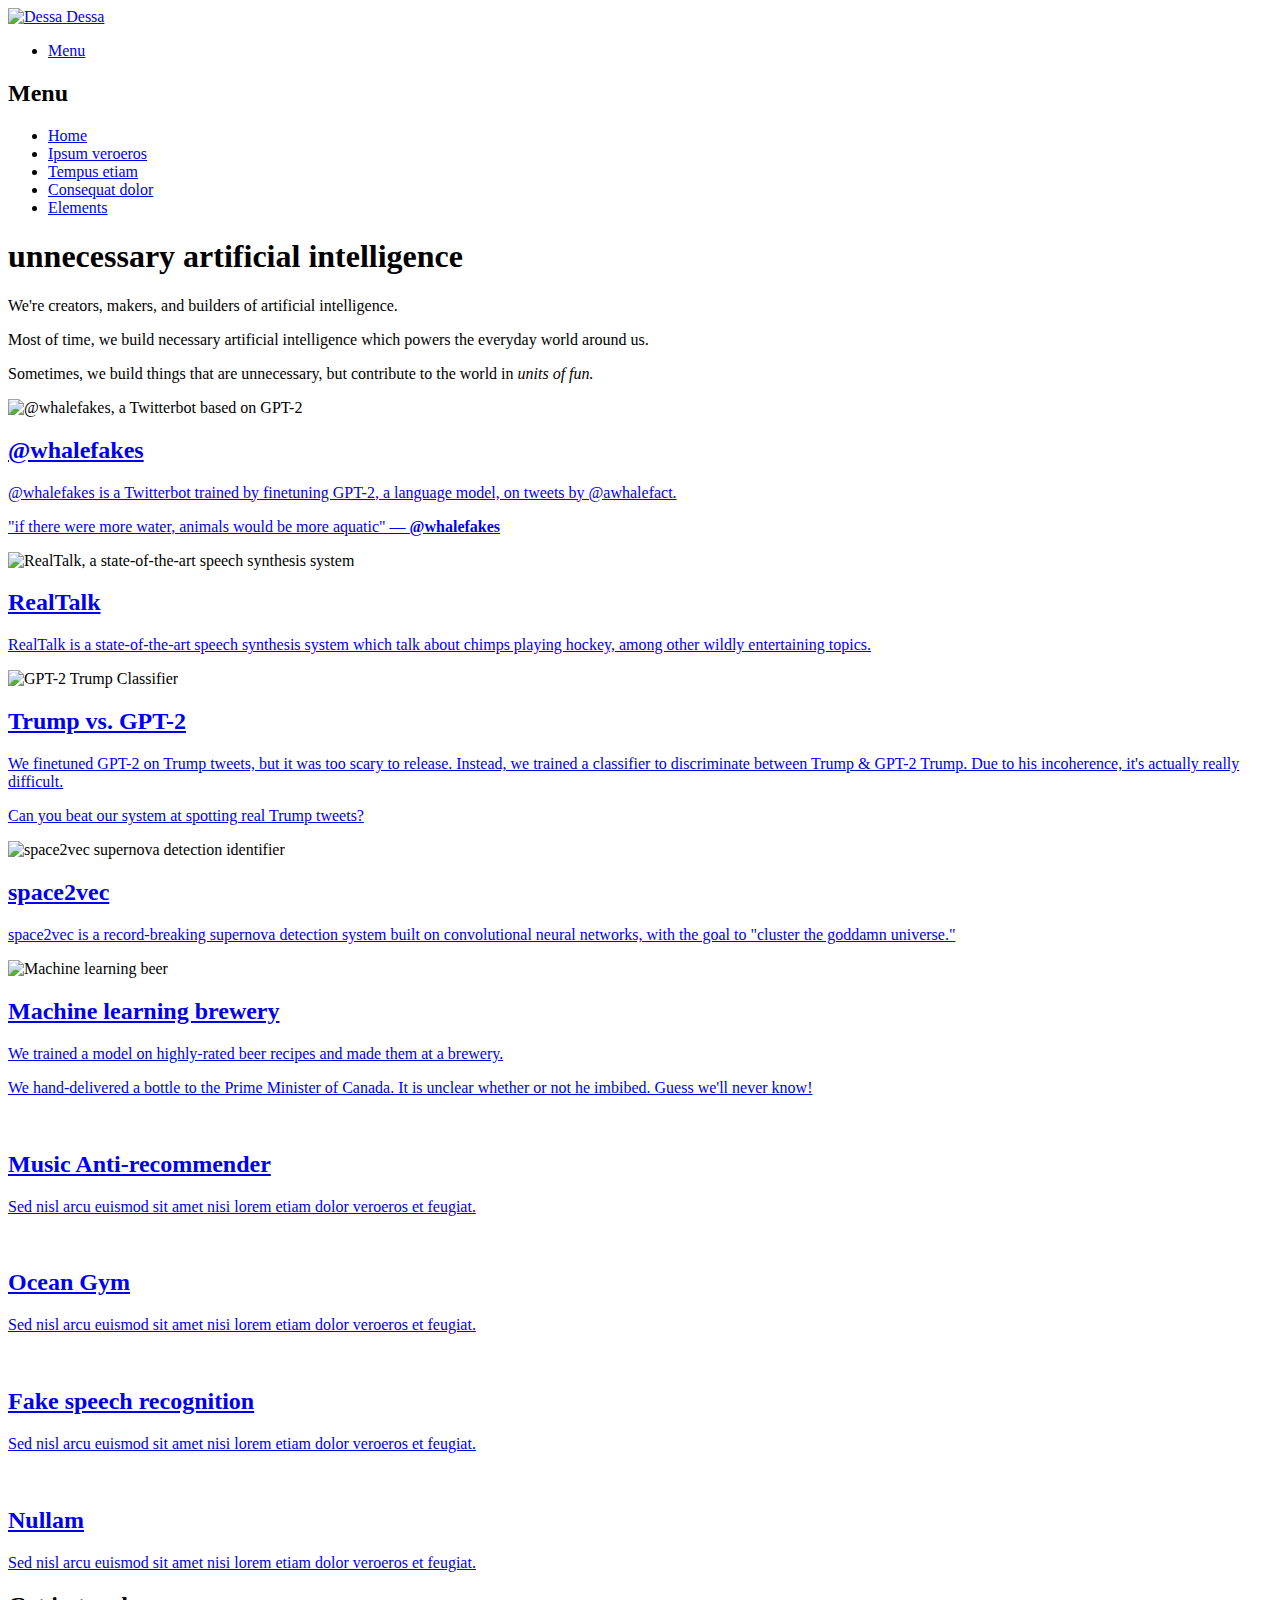
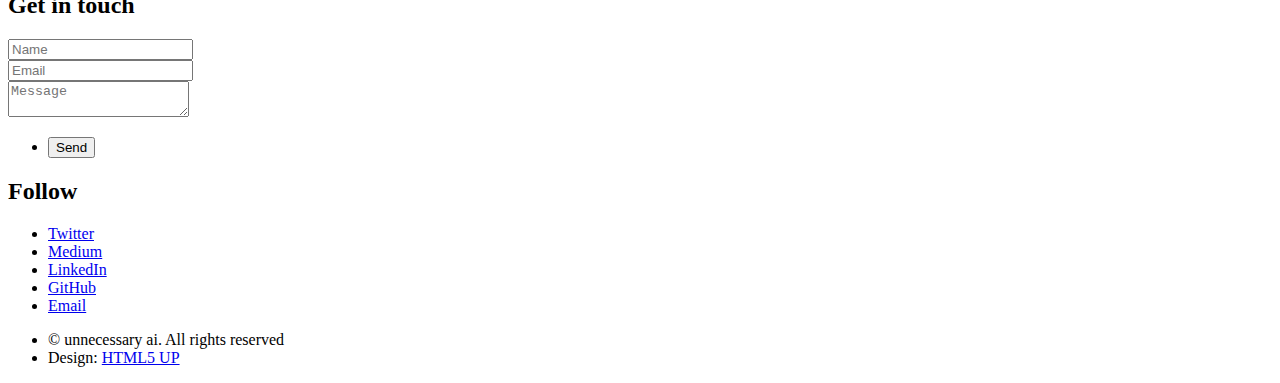
==== index.html @ 9bc1de0b "[HN] grid of 9" ====
<!DOCTYPE HTML>
<!--
	Phantom by HTML5 UP
	html5up.net | @ajlkn
	Free for personal and commercial use under the CCA 3.0 license (html5up.net/license)
-->
<html>
	<head>
		<title>unnecessary AI</title>
		<meta charset="utf-8" />
		<meta name="viewport" content="width=device-width, initial-scale=1, user-scalable=no" />
		<link rel="stylesheet" href="assets/css/main.css" />
		<noscript><link rel="stylesheet" href="assets/css/noscript.css" /></noscript>
	</head>
	<body class="is-preload">
		<!-- Wrapper -->
			<div id="wrapper">

				<!-- Header -->
					<header id="header">
						<div class="inner">

							<!-- Logo -->
								<a href="index.html" class="logo">
									<span class="symbol"><img src="images/dessa.logo.icon_screen.svg" alt="Dessa" />
									</span><span class="title">Dessa</span>
									<!--<span class="symbol"><img src="images/logo.svg" alt="Dessa" /></span><span class="title">Dessa</span>-->
								</a>

							<!-- Nav -->
								<nav>
									<ul>
										<li><a href="#menu">Menu</a></li>
									</ul>
								</nav>

						</div>
					</header>

				<!-- Menu -->
					<nav id="menu">
						<h2>Menu</h2>
						<ul>
							<li><a href="index.html">Home</a></li>
							<li><a href="generic.html">Ipsum veroeros</a></li>
							<li><a href="generic.html">Tempus etiam</a></li>
							<li><a href="generic.html">Consequat dolor</a></li>
							<li><a href="elements.html">Elements</a></li>
						</ul>
					</nav>

				<!-- Main -->
					<div id="main">
						<div class="inner">
							<header>
								<h1>unnecessary artificial intelligence</h1>
								<p>We're creators, makers, and builders of artificial intelligence. </p>
									<p>Most of time, we build necessary artificial intelligence which powers the everyday world around us. </p>
								<p>Sometimes, we build things that are unnecessary, but contribute to the world in <i>units of fun.</i>

								</p>
							</header>
							<section class="tiles">
								<article class="style1">
									<span class="image">
										<img src="images/01-whalefakes.jpeg" alt="@whalefakes, a Twitterbot based on GPT-2" />
									</span>
									<a href="https://twitter.com/whalefakes" target="_blank">
										<h2>@whalefakes</h2>
										<div class="content">
											<p>@whalefakes is a Twitterbot trained by finetuning GPT-2, a language model, on tweets by @awhalefact.
											<p>"if there were more water, animals would be more aquatic" — <b>@whalefakes</b></p>
											</p>
										</div>
									</a>
								</article>
								<article class="style2">
									<span class="image">
										<img src="images/02-realtalk.jpeg" alt="RealTalk, a state-of-the-art speech synthesis system" />
									</span>
									<a href="http://fakejoerogan.com/" target="_blank">
										<h2>RealTalk</h2>
										<div class="content">
											<p>RealTalk is a state-of-the-art speech synthesis system which talk about chimps playing hockey,
												among other wildly entertaining topics.</p>
										</div>
									</a>
								</article>
								<article class="style3">
									<span class="image">
										<img src="images/03-trump.jpeg" alt="GPT-2 Trump Classifier" />
									</span>
									<a href="generic.html" target="_blank">
										<h2>Trump vs. GPT-2</h2>
										<div class="content">
											<p>We finetuned GPT-2 on Trump tweets, but it was too scary to release.
												Instead, we trained a classifier to discriminate between Trump & GPT-2 Trump.
												Due to his incoherence, it's actually really difficult.</p>

											<p>	Can you beat our system at spotting real Trump tweets?</p>
										</div>
									</a>
								</article>
								<article class="style4">
									<span class="image">
										<img src="images/04-space2vec.png" alt="space2vec supernova detection identifier" />
									</span>
									<a href="https://medium.com/dessa-news/space-2-vec-fd900f5566" target="_blank">
										<h2>space2vec</h2>
										<div class="content">
											<p>space2vec is a record-breaking supernova detection system built on convolutional
												neural networks, with the goal to "cluster the goddamn universe."
												</p>
										</div>
									</a>
								</article>
								<article class="style5">
									<span class="image">
										<img src="images/05-mlbeer.jpg" alt="Machine learning beer" />
									</span>
									<a href="machine-learning-brewery.html" target="_blank">
										<h2>Machine learning brewery</h2>
										<div class="content">
											<p>We trained a model on highly-rated beer recipes and made them at a brewery.</p>

											<p>We hand-delivered a bottle to the Prime Minister of Canada. It is unclear whether or not he imbibed.
												Guess we'll never know!</p>
										</div>
									</a>
								</article>
								<article class="style6">
									<span class="image">
										<img src="images/pic06.jpg" alt="" />
									</span>
									<a href="generic.html" target="_blank">
										<h2>Music Anti-recommender</h2>
										<div class="content">
											<p>Sed nisl arcu euismod sit amet nisi lorem etiam dolor veroeros et feugiat.</p>
										</div>
									</a>
								</article>
								<article class="style2">
									<span class="image">
										<img src="images/pic07.jpg" alt="" />
									</span>
									<a href="generic.html" target="_blank">
										<h2>Ocean Gym</h2>
										<div class="content">
											<p>Sed nisl arcu euismod sit amet nisi lorem etiam dolor veroeros et feugiat.</p>
										</div>
									</a>
								</article>
								<article class="style3">
									<span class="image">
										<img src="images/pic08.jpg" alt="" />
									</span>
									<a href="generic.html" target="_blank">
										<h2>Fake speech recognition</h2>
										<div class="content">
											<p>Sed nisl arcu euismod sit amet nisi lorem etiam dolor veroeros et feugiat.</p>
										</div>
									</a>
								</article>
								<article class="style1">
									<span class="image">
										<img src="images/pic09.jpg" alt="" />
									</span>
									<a href="generic.html" target="_blank">
										<h2>Nullam</h2>
										<div class="content">
											<p>Sed nisl arcu euismod sit amet nisi lorem etiam dolor veroeros et feugiat.</p>
										</div>
									</a>
								</article>
								<!--
								<article class="style5">
									<span class="image">
										<img src="images/pic10.jpg" alt="" />
									</span>
									<a href="generic.html">
										<h2>Ultricies</h2>
										<div class="content">
											<p>Sed nisl arcu euismod sit amet nisi lorem etiam dolor veroeros et feugiat.</p>
										</div>
									</a>
								</article>
								<article class="style6">
									<span class="image">
										<img src="images/pic11.jpg" alt="" />
									</span>
									<a href="generic.html">
										<h2>Dictum</h2>
										<div class="content">
											<p>Sed nisl arcu euismod sit amet nisi lorem etiam dolor veroeros et feugiat.</p>
										</div>
									</a>
								</article>
								<article class="style4">
									<span class="image">
										<img src="images/pic12.jpg" alt="" />
									</span>
									<a href="generic.html">
										<h2>Pretium</h2>
										<div class="content">
											<p>Sed nisl arcu euismod sit amet nisi lorem etiam dolor veroeros et feugiat.</p>
										</div>
									</a>
								</article>
								!-->
							</section>
						</div>
					</div>

				<!-- Footer -->
					<footer id="footer">
						<div class="inner">
							<section>
								<h2>Get in touch</h2>
								<form method="post" action="#">
									<div class="fields">
										<div class="field half">
											<input type="text" name="name" id="name" placeholder="Name" />
										</div>
										<div class="field half">
											<input type="email" name="email" id="email" placeholder="Email" />
										</div>
										<div class="field">
											<textarea name="message" id="message" placeholder="Message"></textarea>
										</div>
									</div>
									<ul class="actions">
										<li><input type="submit" value="Send" class="primary" /></li>
									</ul>
								</form>
							</section>
							<section>
								<h2>Follow</h2>
								<ul class="icons">
									<li><a href="https://twitter.com/dessa" class="icon brands style2 fa-twitter"><span class="label">Twitter</span></a></li>
									<li><a href="https://medium.com/@dessa_" class="icon brands style2 fa-medium"><span class="label">Medium</span></a></li>
									<li><a href="https://www.linkedin.com/company/dessa1/" class="icon brands style2 fa-linkedin"><span class="label">LinkedIn</span></a></li>
									<!--<li><a href="#" class="icon brands style2 fa-facebook-f"><span class="label">Facebook</span></a></li>-->
									<!--<li><a href="#" class="icon brands style2 fa-instagram"><span class="label">Instagram</span></a></li>-->
									<!--<li><a href="#" class="icon brands style2 fa-dribbble"><span class="label">Dribbble</span></a></li>-->
									<li><a href="https://github.com/DeepLearnI" class="icon brands style2 fa-github"><span class="label">GitHub</span></a></li>
									<!--<li><a href="#" class="icon brands style2 fa-500px"><span class="label">500px</span></a></li>-->
									<!--<li><a href="#" class="icon solid style2 fa-phone"><span class="label">Phone</span></a></li>-->
									<li><a href="https://dessa.com/contact/" class="icon solid style2 fa-envelope"><span class="label">Email</span></a></li>
								</ul>
							</section>
							<ul class="copyright">
								<li>&copy; unnecessary ai. All rights reserved</li><li>Design: <a href="http://html5up.net">HTML5 UP</a></li>
							</ul>
						</div>
					</footer>

			</div>

		<!-- Scripts -->
			<script src="assets/js/jquery.min.js"></script>
			<script src="assets/js/browser.min.js"></script>
			<script src="assets/js/breakpoints.min.js"></script>
			<script src="assets/js/util.js"></script>
			<script src="assets/js/main.js"></script>

	</body>
</html>
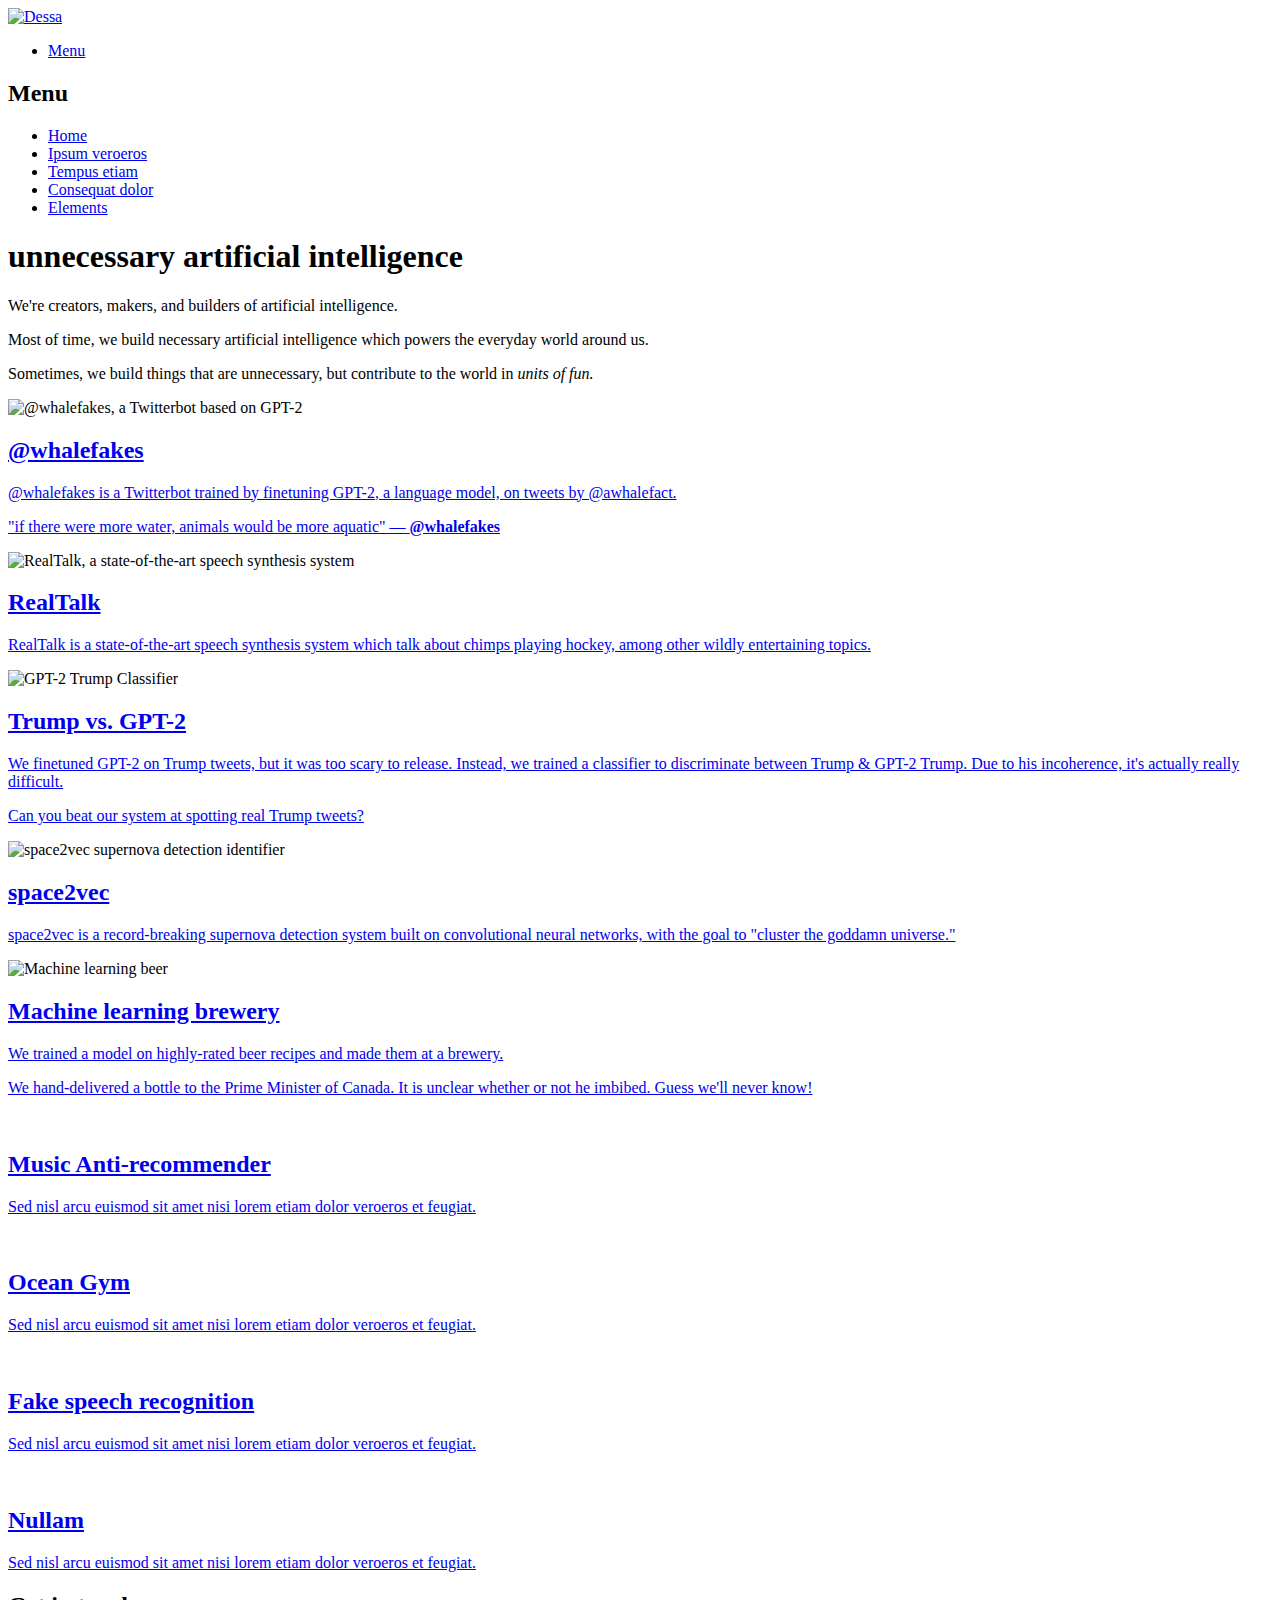
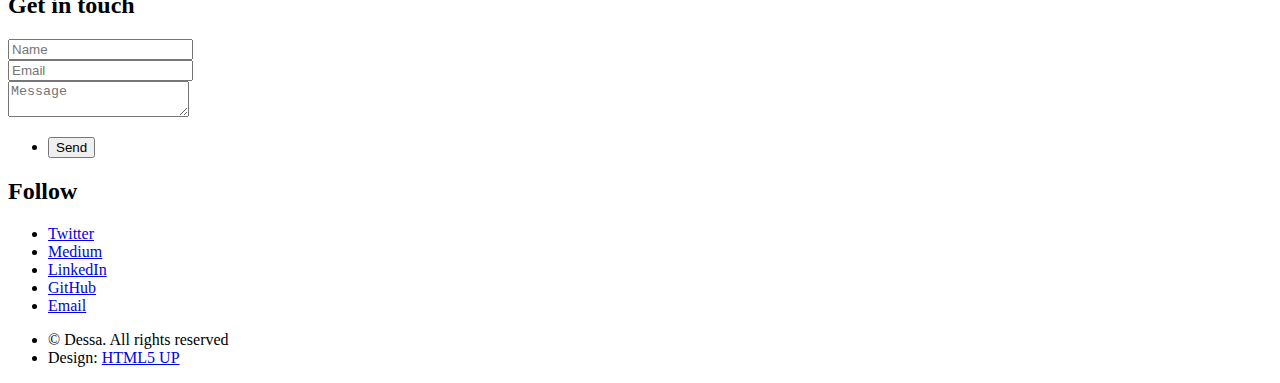
==== commit 8b86cc3f: "[HN] new window for links" ====
--- a/index.html
+++ b/index.html
@@ -21,9 +21,9 @@
 						<div class="inner">
 
 							<!-- Logo -->
-								<a href="index.html" class="logo">
+								<a href="https://dessa.com/" target="_blank" class="logo">
 									<span class="symbol"><img src="images/dessa.logo.icon_screen.svg" alt="Dessa" />
-									</span><span class="title">Dessa</span>
+									<!--</span><span class="title">Dessa</span>-->
 									<!--<span class="symbol"><img src="images/logo.svg" alt="Dessa" /></span><span class="title">Dessa</span>-->
 								</a>
 
@@ -216,7 +216,7 @@
 						<div class="inner">
 							<section>
 								<h2>Get in touch</h2>
-								<form method="post" action="#">
+								<form method="post" action="mailto:h.ngo@dessa.com">
 									<div class="fields">
 										<div class="field half">
 											<input type="text" name="name" id="name" placeholder="Name" />
@@ -236,20 +236,20 @@
 							<section>
 								<h2>Follow</h2>
 								<ul class="icons">
-									<li><a href="https://twitter.com/dessa" class="icon brands style2 fa-twitter"><span class="label">Twitter</span></a></li>
-									<li><a href="https://medium.com/@dessa_" class="icon brands style2 fa-medium"><span class="label">Medium</span></a></li>
-									<li><a href="https://www.linkedin.com/company/dessa1/" class="icon brands style2 fa-linkedin"><span class="label">LinkedIn</span></a></li>
+									<li><a href="https://twitter.com/dessa" target="_blank" class="icon brands style2 fa-twitter"><span class="label">Twitter</span></a></li>
+									<li><a href="https://medium.com/@dessa_" target="_blank" class="icon brands style2 fa-medium"><span class="label">Medium</span></a></li>
+									<li><a href="https://www.linkedin.com/company/dessa1/" target="_blank" class="icon brands style2 fa-linkedin"><span class="label">LinkedIn</span></a></li>
 									<!--<li><a href="#" class="icon brands style2 fa-facebook-f"><span class="label">Facebook</span></a></li>-->
 									<!--<li><a href="#" class="icon brands style2 fa-instagram"><span class="label">Instagram</span></a></li>-->
 									<!--<li><a href="#" class="icon brands style2 fa-dribbble"><span class="label">Dribbble</span></a></li>-->
-									<li><a href="https://github.com/DeepLearnI" class="icon brands style2 fa-github"><span class="label">GitHub</span></a></li>
+									<li><a href="https://github.com/DeepLearnI" target="_blank" class="icon brands style2 fa-github"><span class="label">GitHub</span></a></li>
 									<!--<li><a href="#" class="icon brands style2 fa-500px"><span class="label">500px</span></a></li>-->
 									<!--<li><a href="#" class="icon solid style2 fa-phone"><span class="label">Phone</span></a></li>-->
-									<li><a href="https://dessa.com/contact/" class="icon solid style2 fa-envelope"><span class="label">Email</span></a></li>
+									<li><a href="https://dessa.com/contact/" target="_blank" class="icon solid style2 fa-envelope"><span class="label">Email</span></a></li>
 								</ul>
 							</section>
 							<ul class="copyright">
-								<li>&copy; unnecessary ai. All rights reserved</li><li>Design: <a href="http://html5up.net">HTML5 UP</a></li>
+								<li>&copy; Dessa. All rights reserved</li><li>Design: <a href="http://html5up.net">HTML5 UP</a></li>
 							</ul>
 						</div>
 					</footer>
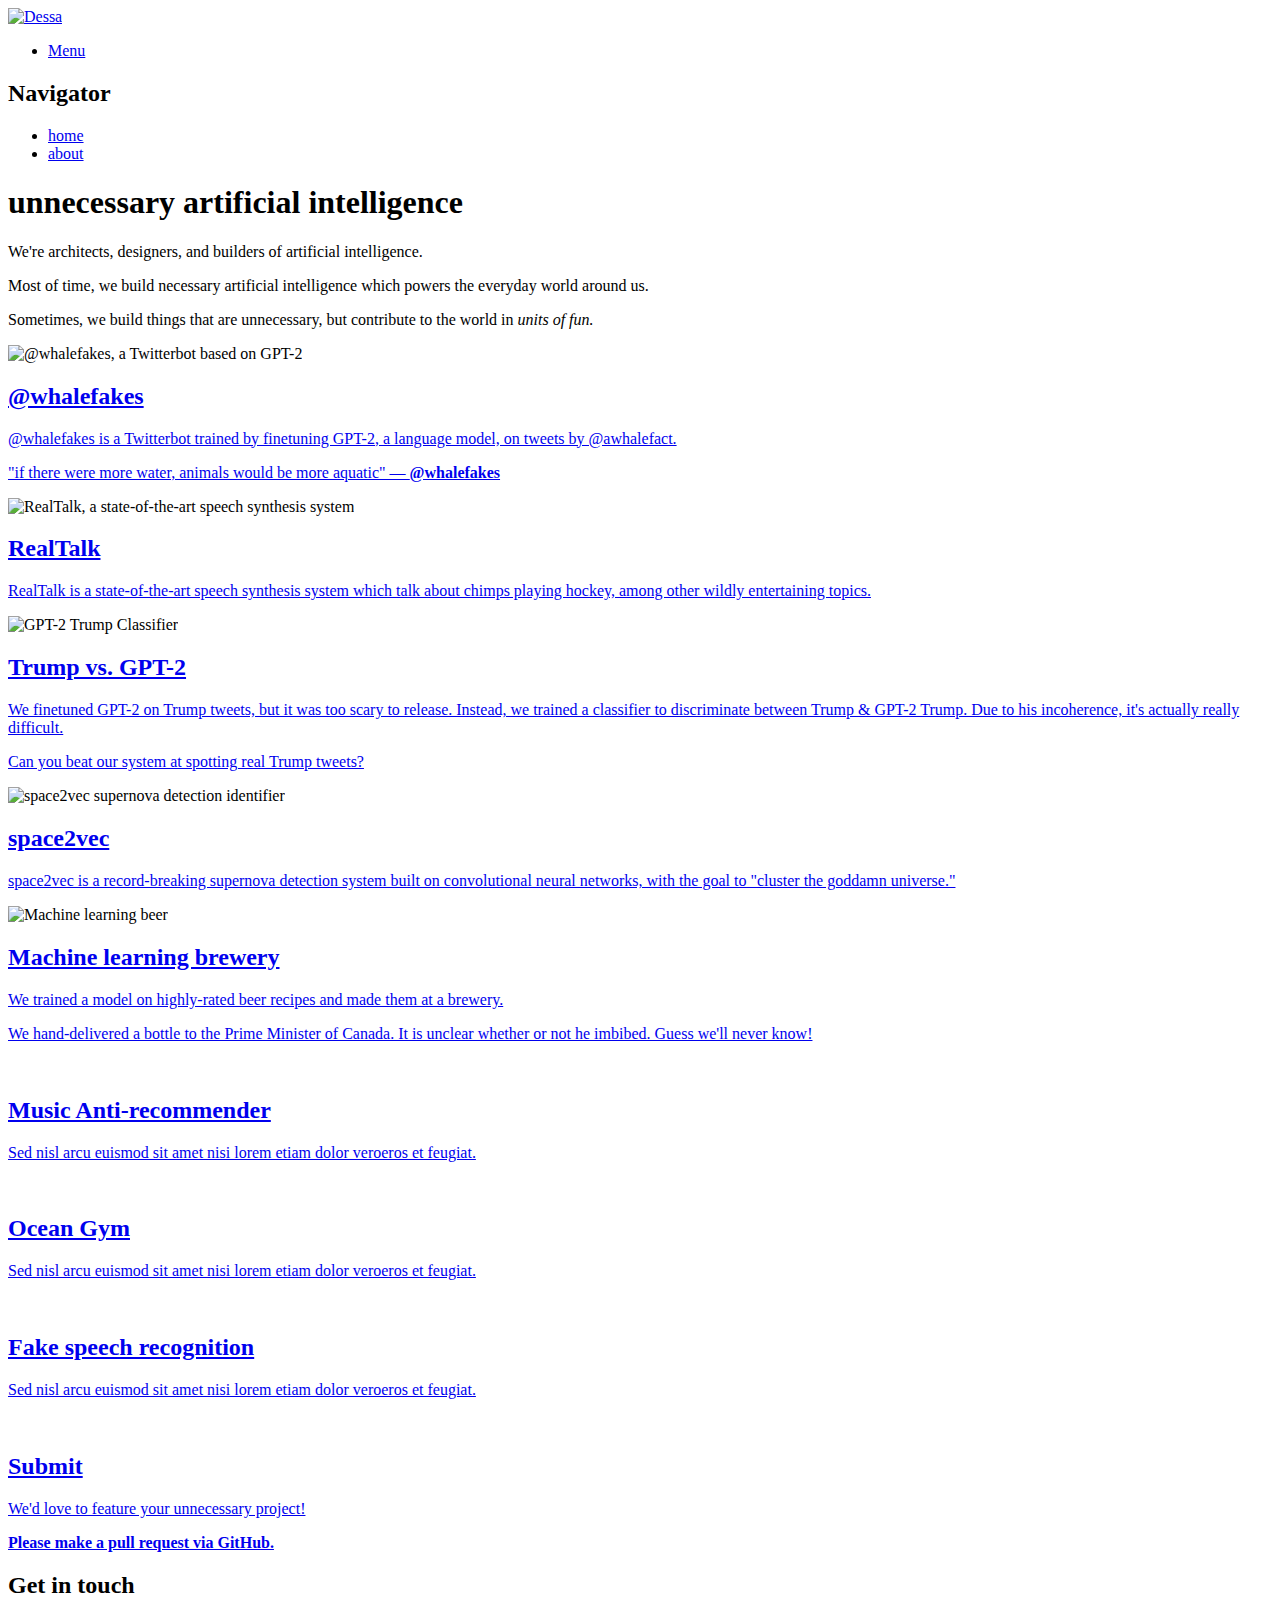
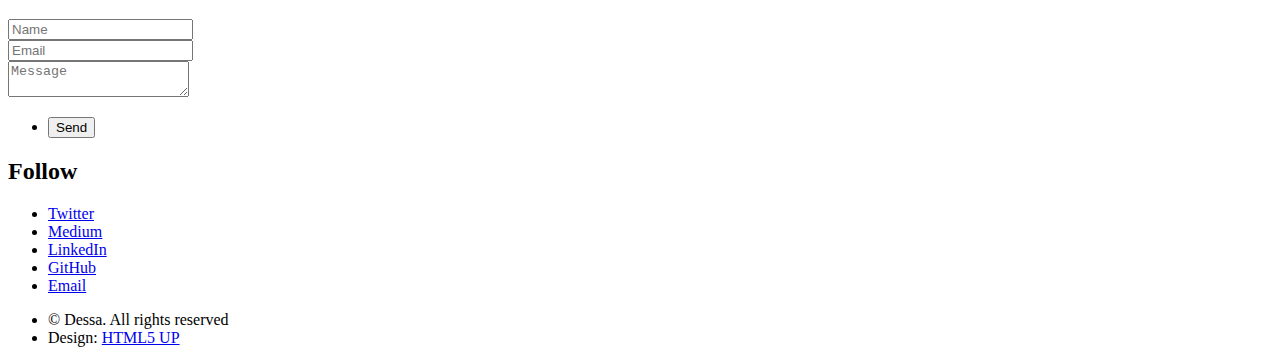
==== commit cfad877e: "[HN] email" ====
--- a/index.html
+++ b/index.html
@@ -6,11 +6,15 @@
 -->
 <html>
 	<head>
-		<title>unnecessary AI</title>
+		<title>unnecessary.ai</title>
 		<meta charset="utf-8" />
 		<meta name="viewport" content="width=device-width, initial-scale=1, user-scalable=no" />
 		<link rel="stylesheet" href="assets/css/main.css" />
 		<noscript><link rel="stylesheet" href="assets/css/noscript.css" /></noscript>
+
+		<!-- favicon !-->
+		<link rel="shortcut icon" type="image/x-icon" href="favicon/favicon.ico">
+
 	</head>
 	<body class="is-preload">
 		<!-- Wrapper -->
@@ -22,10 +26,11 @@
 
 							<!-- Logo -->
 								<a href="https://dessa.com/" target="_blank" class="logo">
-									<span class="symbol"><img src="images/dessa.logo.icon_screen.svg" alt="Dessa" />
+									<span class="symbol"><img src="images/dessa.logo.icon_screen.svg" alt="Dessa"/></span>
+								</a>
 									<!--</span><span class="title">Dessa</span>-->
 									<!--<span class="symbol"><img src="images/logo.svg" alt="Dessa" /></span><span class="title">Dessa</span>-->
-								</a>
+
 
 							<!-- Nav -->
 								<nav>
@@ -39,13 +44,10 @@
 
 				<!-- Menu -->
 					<nav id="menu">
-						<h2>Menu</h2>
+						<h2>Navigator</h2>
 						<ul>
-							<li><a href="index.html">Home</a></li>
-							<li><a href="generic.html">Ipsum veroeros</a></li>
-							<li><a href="generic.html">Tempus etiam</a></li>
-							<li><a href="generic.html">Consequat dolor</a></li>
-							<li><a href="elements.html">Elements</a></li>
+							<li><a href="index.html">home</a></li>
+							<li><a href="about.html">about</a></li>
 						</ul>
 					</nav>
 
@@ -54,8 +56,10 @@
 						<div class="inner">
 							<header>
 								<h1>unnecessary artificial intelligence</h1>
-								<p>We're creators, makers, and builders of artificial intelligence. </p>
-									<p>Most of time, we build necessary artificial intelligence which powers the everyday world around us. </p>
+								<p>We're architects, designers, and builders of artificial intelligence.</p>
+								<!-- builders, designers, and victims (observers?) !-->
+								<!--<p>We're creators, makers, and builders of artificial intelligence. </p>-->
+								<p>Most of time, we build necessary artificial intelligence which powers the everyday world around us. </p>
 								<p>Sometimes, we build things that are unnecessary, but contribute to the world in <i>units of fun.</i>
 
 								</p>
@@ -165,10 +169,11 @@
 									<span class="image">
 										<img src="images/pic09.jpg" alt="" />
 									</span>
-									<a href="generic.html" target="_blank">
-										<h2>Nullam</h2>
-										<div class="content">
-											<p>Sed nisl arcu euismod sit amet nisi lorem etiam dolor veroeros et feugiat.</p>
+									<a href="https://github.com/DeepLearnI/unnecessary-ai" target="_blank">
+										<h2>Submit</h2>
+										<div class="content">
+											<p>We'd love to feature your unnecessary project!</p>
+											<p><b>Please make a pull request via GitHub.</b> </p>
 										</div>
 									</a>
 								</article>
@@ -216,7 +221,7 @@
 						<div class="inner">
 							<section>
 								<h2>Get in touch</h2>
-								<form method="post" action="mailto:h.ngo@dessa.com">
+								<form method="post" action="https://script.google.com/macros/s/AKfycbyKpxMZXy2igV65-zz-Dfgj2HofoI56ZoQWxNK7SYDp3rkaP4Zu/exec">
 									<div class="fields">
 										<div class="field half">
 											<input type="text" name="name" id="name" placeholder="Name" />
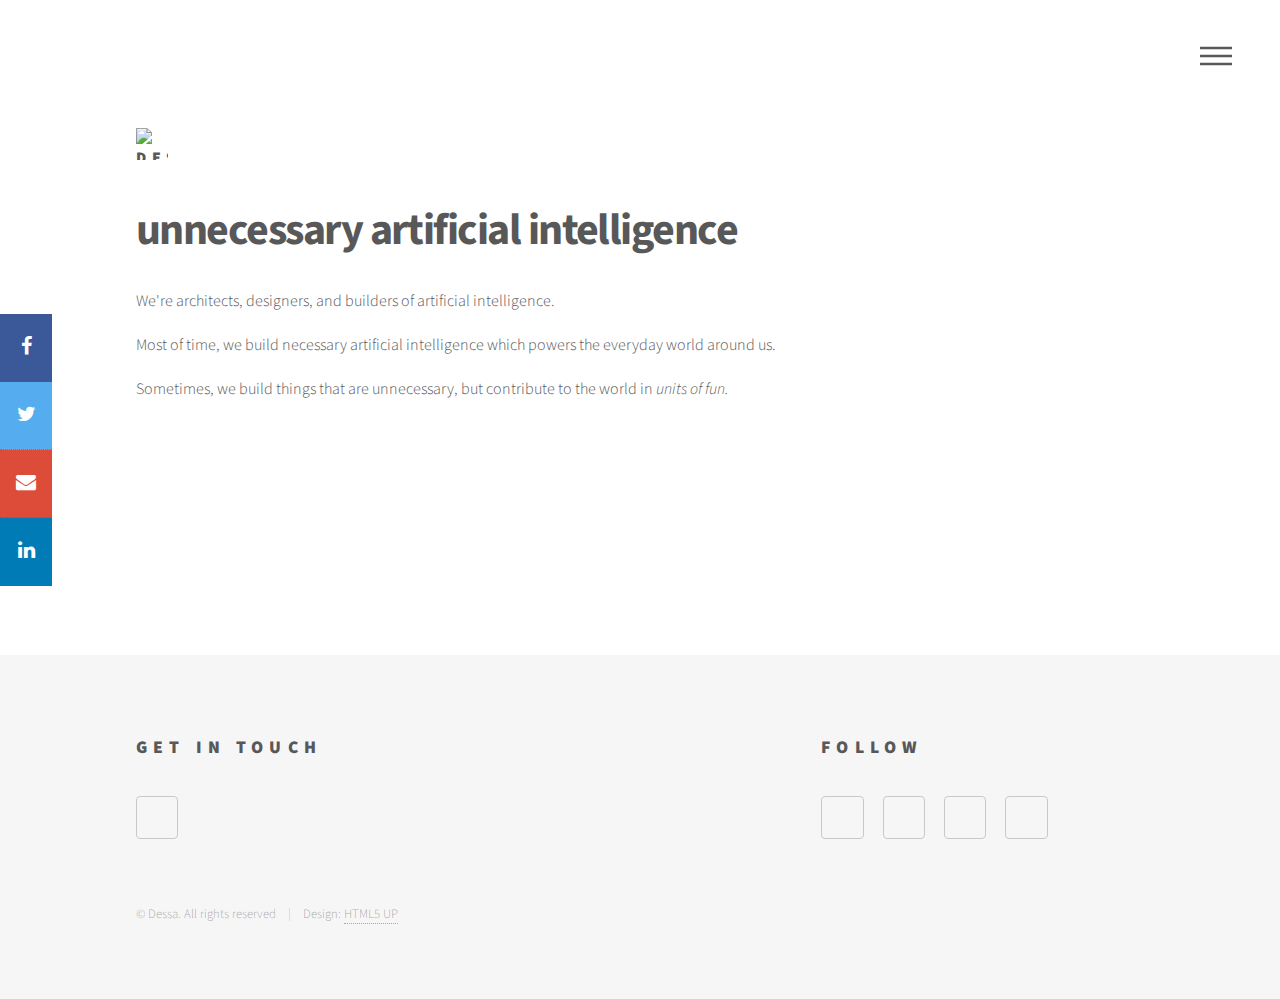
==== commit ce262fff: "Merge pull request #3 from mathemakitten/master" ====
--- a/index.html
+++ b/index.html
@@ -15,6 +15,17 @@
 		<!-- favicon !-->
 		<link rel="shortcut icon" type="image/x-icon" href="favicon/favicon.ico">
 
+		<!-- Global site tag (gtag.js) - Google Analytics -->
+        <script async src="https://www.googletagmanager.com/gtag/js?id=UA-148388374-1"></script>
+        <script>
+          window.dataLayer = window.dataLayer || [];
+          function gtag(){dataLayer.push(arguments);}
+          gtag('js', new Date());
+          gtag('config', 'UA-148388374-1');
+        </script>
+
+
+
 	</head>
 	<body class="is-preload">
 		<!-- Wrapper -->
@@ -94,14 +105,14 @@
 									<span class="image">
 										<img src="images/03-trump.jpeg" alt="GPT-2 Trump Classifier" />
 									</span>
-									<a href="generic.html" target="_blank">
+									<a href="http://faketrump.ai/" target="_blank">
 										<h2>Trump vs. GPT-2</h2>
 										<div class="content">
-											<p>We finetuned GPT-2 on Trump tweets, but it was too scary to release.
-												Instead, we trained a classifier to discriminate between Trump & GPT-2 Trump.
-												Due to his incoherence, it's actually really difficult.</p>
-
-											<p>	Can you beat our system at spotting real Trump tweets?</p>
+											<p>We finetuned GPT-2 on Trump tweets, but decided the world doesn't need more Trump content.
+												Instead, we trained a discriminator to classify between Trump & GPT-2 Trump.
+												It turns out that classification is difficult due to his incoherence.</p>
+
+											<p>	Can you beat our discriminator at spotting real Trump tweets?</p>
 										</div>
 									</a>
 								</article>
@@ -136,10 +147,10 @@
 									<span class="image">
 										<img src="images/pic06.jpg" alt="" />
 									</span>
-									<a href="generic.html" target="_blank">
-										<h2>Music Anti-recommender</h2>
-										<div class="content">
-											<p>Sed nisl arcu euismod sit amet nisi lorem etiam dolor veroeros et feugiat.</p>
+									<a href="" target="_blank">
+										<h2>Super top secret music project</h2>
+										<div class="content">
+											<p>We scraped data about 93,139 songs from Spotify and did something fun with them.</p>
 										</div>
 									</a>
 								</article>
@@ -147,10 +158,10 @@
 									<span class="image">
 										<img src="images/pic07.jpg" alt="" />
 									</span>
-									<a href="generic.html" target="_blank">
-										<h2>Ocean Gym</h2>
-										<div class="content">
-											<p>Sed nisl arcu euismod sit amet nisi lorem etiam dolor veroeros et feugiat.</p>
+									<a href="" target="_blank">
+										<h2>SUPER TOP SECRET WHALE PROJECT #2</h2>
+										<div class="content">
+											<p>More whales, more fun.</p>
 										</div>
 									</a>
 								</article>
@@ -158,10 +169,10 @@
 									<span class="image">
 										<img src="images/pic08.jpg" alt="" />
 									</span>
-									<a href="generic.html" target="_blank">
-										<h2>Fake speech recognition</h2>
-										<div class="content">
-											<p>Sed nisl arcu euismod sit amet nisi lorem etiam dolor veroeros et feugiat.</p>
+									<a href="" target="_blank">
+										<h2>Super top secret speech project</h2>
+										<div class="content">
+											<p>Super super top secret.</p>
 										</div>
 									</a>
 								</article>
@@ -221,6 +232,7 @@
 						<div class="inner">
 							<section>
 								<h2>Get in touch</h2>
+								<!--
 								<form method="post" action="https://script.google.com/macros/s/AKfycbyKpxMZXy2igV65-zz-Dfgj2HofoI56ZoQWxNK7SYDp3rkaP4Zu/exec">
 									<div class="fields">
 										<div class="field half">
@@ -236,7 +248,11 @@
 									<ul class="actions">
 										<li><input type="submit" value="Send" class="primary" /></li>
 									</ul>
-								</form>
+								</form> !-->
+								<ul class="icons">
+									<li><a href="https://dessa.com/contact/" target="_blank" class="icon solid style2 fa-envelope"><span class="label">Email</span></a></li>
+								</ul>
+
 							</section>
 							<section>
 								<h2>Follow</h2>
@@ -250,16 +266,28 @@
 									<li><a href="https://github.com/DeepLearnI" target="_blank" class="icon brands style2 fa-github"><span class="label">GitHub</span></a></li>
 									<!--<li><a href="#" class="icon brands style2 fa-500px"><span class="label">500px</span></a></li>-->
 									<!--<li><a href="#" class="icon solid style2 fa-phone"><span class="label">Phone</span></a></li>-->
-									<li><a href="https://dessa.com/contact/" target="_blank" class="icon solid style2 fa-envelope"><span class="label">Email</span></a></li>
+									<!--<li><a href="https://dessa.com/contact/" target="_blank" class="icon solid style2 fa-envelope"><span class="label">Email</span></a></li>-->
 								</ul>
 							</section>
 							<ul class="copyright">
-								<li>&copy; Dessa. All rights reserved</li><li>Design: <a href="http://html5up.net">HTML5 UP</a></li>
+								<li>&copy; Dessa. All rights reserved</li><li>Design: <a href="http://html5up.net" target="_blank">HTML5 UP</a></li>
 							</ul>
 						</div>
 					</footer>
 
 			</div>
+
+		<!-- Social media sidebar !-->
+        <!-- Load font awesome icons -->
+        <link rel="stylesheet" href="https://cdnjs.cloudflare.com/ajax/libs/font-awesome/4.7.0/css/font-awesome.min.css">
+        <!-- The social media icon bar -->
+        <div class="icon-bar">
+          <a href="https://www.facebook.com/sharer/sharer.php?u=https://unnecessary.ai/" target="_blank" class="facebook"><i class="fa fa-facebook"></i></a>
+          <a href="http://www.twitter.com/share?url=https://unnecessary.ai" target="_blank" class="twitter"><i class="fa fa-twitter"></i></a>
+          <a href="mailto:?subject=unnecessary artificial intelligence 🐳&body=Check out unnecessary artificial intelligence! 🐳 🎉 https://unnecessary.ai/" target="_blank" class="google"><i class="fa fa-envelope"></i></a>
+          <a href="https://www.linkedin.com/sharing/share-offsite/?url=https://unnecessary.ai/" target="_blank" class="linkedin"><i class="fa fa-linkedin"></i></a>
+          <!--<a href="#" class="youtube"><i class="fa fa-youtube"></i></a>-->
+        </div>
 
 		<!-- Scripts -->
 			<script src="assets/js/jquery.min.js"></script>
@@ -268,5 +296,8 @@
 			<script src="assets/js/util.js"></script>
 			<script src="assets/js/main.js"></script>
 
+			<!-- email handling !-->
+			<script data-cfasync="false" type="text/javascript" src="assets/js/form-submission-handler.js"></script>
+
 	</body>
 </html>--- a/assets/css/main.css
+++ b/assets/css/main.css
@@ -0,0 +1,3389 @@
+@import url(fontawesome-all.min.css);
+@import url("https://fonts.googleapis.com/css?family=Source+Sans+Pro:300,700,900");
+
+/*
+	Phantom by HTML5 UP
+	html5up.net | @ajlkn
+	Free for personal and commercial use under the CCA 3.0 license (html5up.net/license)
+*/
+
+html, body, div, span, applet, object,
+iframe, h1, h2, h3, h4, h5, h6, p, blockquote,
+pre, a, abbr, acronym, address, big, cite,
+code, del, dfn, em, img, ins, kbd, q, s, samp,
+small, strike, strong, sub, sup, tt, var, b,
+u, i, center, dl, dt, dd, ol, ul, li, fieldset,
+form, label, legend, table, caption, tbody,
+tfoot, thead, tr, th, td, article, aside,
+canvas, details, embed, figure, figcaption,
+footer, header, hgroup, menu, nav, output, ruby,
+section, summary, time, mark, audio, video {
+	margin: 0;
+	padding: 0;
+	border: 0;
+	font-size: 100%;
+	font: inherit;
+	vertical-align: baseline;}
+
+article, aside, details, figcaption, figure,
+footer, header, hgroup, menu, nav, section {
+	display: block;}
+
+body {
+	line-height: 1;
+}
+
+ol, ul {
+	list-style: none;
+}
+
+blockquote, q {
+	quotes: none;
+}
+
+	blockquote:before, blockquote:after, q:before, q:after {
+		content: '';
+		content: none;
+	}
+
+table {
+	border-collapse: collapse;
+	border-spacing: 0;
+}
+
+body {
+	-webkit-text-size-adjust: none;
+}
+
+mark {
+	background-color: transparent;
+	color: inherit;
+}
+
+input::-moz-focus-inner {
+	border: 0;
+	padding: 0;
+}
+
+input, select, textarea {
+	-moz-appearance: none;
+	-webkit-appearance: none;
+	-ms-appearance: none;
+	appearance: none;
+}
+
+/* Basic */
+
+	@-ms-viewport {
+		width: device-width;
+	}
+
+	body {
+		-ms-overflow-style: scrollbar;
+	}
+
+	@media screen and (max-width: 480px) {
+
+		html, body {
+			min-width: 320px;
+		}
+
+	}
+
+	html {
+		box-sizing: border-box;
+	}
+
+	*, *:before, *:after {
+		box-sizing: inherit;
+	}
+
+	body {
+		background: #ffffff;
+	}
+
+		body.is-preload *, body.is-preload *:before, body.is-preload *:after {
+			-moz-animation: none !important;
+			-webkit-animation: none !important;
+			-ms-animation: none !important;
+			animation: none !important;
+			-moz-transition: none !important;
+			-webkit-transition: none !important;
+			-ms-transition: none !important;
+			transition: none !important;
+		}
+
+/* Type */
+
+	body, input, select, textarea {
+		color: #585858;
+		font-family: "Source Sans Pro", Helvetica, sans-serif;
+		font-size: 16pt;
+		font-weight: 300;
+		line-height: 1.75;
+	}
+
+		@media screen and (max-width: 1680px) {
+
+			body, input, select, textarea {
+				font-size: 14pt;
+			}
+
+		}
+
+		@media screen and (max-width: 1280px) {
+
+			body, input, select, textarea {
+				font-size: 12pt;
+			}
+
+		}
+
+	a {
+		-moz-transition: border-bottom-color 0.2s ease, color 0.2s ease;
+		-webkit-transition: border-bottom-color 0.2s ease, color 0.2s ease;
+		-ms-transition: border-bottom-color 0.2s ease, color 0.2s ease;
+		transition: border-bottom-color 0.2s ease, color 0.2s ease;
+		text-decoration: none;
+		color: #585858;
+		border-bottom: dotted 1px rgba(88, 88, 88, 0.5);
+	}
+
+		a:hover {
+			border-bottom-color: transparent;
+			/*color: #f2849e !important; PINK */
+			color: #0FA3B1 !important;
+		}
+
+	strong, b {
+		font-weight: 900;
+	}
+
+	em, i {
+		font-style: italic;
+	}
+
+	p {
+		margin: 0 0 2em 0;
+	}
+
+	h1 {
+		font-size: 2.75em;
+		font-weight: 700;
+		line-height: 1.3;
+		margin: 0 0 1em 0;
+		letter-spacing: -0.035em;
+	}
+
+		h1 a {
+			color: inherit;
+		}
+
+		@media screen and (max-width: 736px) {
+
+			h1 {
+				font-size: 2em;
+				margin: 0 0 1em 0;
+			}
+
+		}
+
+		@media screen and (max-width: 360px) {
+
+			h1 {
+				font-size: 1.75em;
+			}
+
+		}
+
+	h2, h3, h4, h5, h6 {
+		font-weight: 900;
+		line-height: 1.5;
+		margin: 0 0 2em 0;
+		text-transform: uppercase;
+		letter-spacing: 0.35em;
+	}
+
+		h2 a, h3 a, h4 a, h5 a, h6 a {
+			color: inherit;
+		}
+
+	h2 {
+		font-size: 1.1em;
+	}
+
+	h3 {
+		font-size: 1em;
+	}
+
+	h4 {
+		font-size: 0.8em;
+	}
+
+	h5 {
+		font-size: 0.8em;
+	}
+
+	h6 {
+		font-size: 0.8em;
+	}
+
+	@media screen and (max-width: 980px) {
+
+		h1 br, h2 br, h3 br, h4 br, h5 br, h6 br {
+			display: none;
+		}
+
+	}
+
+	@media screen and (max-width: 736px) {
+
+		h2 {
+			font-size: 1em;
+		}
+
+		h3 {
+			font-size: 0.8em;
+		}
+
+	}
+
+	sub {
+		font-size: 0.8em;
+		position: relative;
+		top: 0.5em;
+	}
+
+	sup {
+		font-size: 0.8em;
+		position: relative;
+		top: -0.5em;
+	}
+
+	blockquote {
+		border-left: solid 4px #c9c9c9;
+		font-style: italic;
+		margin: 0 0 2em 0;
+		padding: 0.5em 0 0.5em 2em;
+	}
+
+	code {
+		background: rgba(144, 144, 144, 0.075);
+		border-radius: 4px;
+		border: solid 1px #c9c9c9;
+		font-family: "Courier New", monospace;
+		font-size: 0.9em;
+		margin: 0 0.25em;
+		padding: 0.25em 0.65em;
+	}
+
+	pre {
+		-webkit-overflow-scrolling: touch;
+		font-family: "Courier New", monospace;
+		font-size: 0.9em;
+		margin: 0 0 2em 0;
+	}
+
+		pre code {
+			display: block;
+			line-height: 1.75;
+			padding: 1em 1.5em;
+			overflow-x: auto;
+		}
+
+	hr {
+		border: 0;
+		border-bottom: solid 1px #c9c9c9;
+		margin: 2em 0;
+	}
+
+		hr.major {
+			margin: 3em 0;
+		}
+
+	.align-left {
+		text-align: left;
+	}
+
+	.align-center {
+		text-align: center;
+	}
+
+	.align-right {
+		text-align: right;
+	}
+
+/* Row */
+
+	.row {
+		display: flex;
+		flex-wrap: wrap;
+		box-sizing: border-box;
+		align-items: stretch;
+	}
+
+		.row > * {
+			box-sizing: border-box;
+		}
+
+		.row.gtr-uniform > * > :last-child {
+			margin-bottom: 0;
+		}
+
+		.row.aln-left {
+			justify-content: flex-start;
+		}
+
+		.row.aln-center {
+			justify-content: center;
+		}
+
+		.row.aln-right {
+			justify-content: flex-end;
+		}
+
+		.row.aln-top {
+			align-items: flex-start;
+		}
+
+		.row.aln-middle {
+			align-items: center;
+		}
+
+		.row.aln-bottom {
+			align-items: flex-end;
+		}
+
+		.row > .imp {
+			order: -1;
+		}
+
+		.row > .col-1 {
+			width: 8.33333%;
+		}
+
+		.row > .off-1 {
+			margin-left: 8.33333%;
+		}
+
+		.row > .col-2 {
+			width: 16.66667%;
+		}
+
+		.row > .off-2 {
+			margin-left: 16.66667%;
+		}
+
+		.row > .col-3 {
+			width: 25%;
+		}
+
+		.row > .off-3 {
+			margin-left: 25%;
+		}
+
+		.row > .col-4 {
+			width: 33.33333%;
+		}
+
+		.row > .off-4 {
+			margin-left: 33.33333%;
+		}
+
+		.row > .col-5 {
+			width: 41.66667%;
+		}
+
+		.row > .off-5 {
+			margin-left: 41.66667%;
+		}
+
+		.row > .col-6 {
+			width: 50%;
+		}
+
+		.row > .off-6 {
+			margin-left: 50%;
+		}
+
+		.row > .col-7 {
+			width: 58.33333%;
+		}
+
+		.row > .off-7 {
+			margin-left: 58.33333%;
+		}
+
+		.row > .col-8 {
+			width: 66.66667%;
+		}
+
+		.row > .off-8 {
+			margin-left: 66.66667%;
+		}
+
+		.row > .col-9 {
+			width: 75%;
+		}
+
+		.row > .off-9 {
+			margin-left: 75%;
+		}
+
+		.row > .col-10 {
+			width: 83.33333%;
+		}
+
+		.row > .off-10 {
+			margin-left: 83.33333%;
+		}
+
+		.row > .col-11 {
+			width: 91.66667%;
+		}
+
+		.row > .off-11 {
+			margin-left: 91.66667%;
+		}
+
+		.row > .col-12 {
+			width: 100%;
+		}
+
+		.row > .off-12 {
+			margin-left: 100%;
+		}
+
+		.row.gtr-0 {
+			margin-top: 0;
+			margin-left: 0em;
+		}
+
+			.row.gtr-0 > * {
+				padding: 0 0 0 0em;
+			}
+
+			.row.gtr-0.gtr-uniform {
+				margin-top: 0em;
+			}
+
+				.row.gtr-0.gtr-uniform > * {
+					padding-top: 0em;
+				}
+
+		.row.gtr-25 {
+			margin-top: 0;
+			margin-left: -0.5em;
+		}
+
+			.row.gtr-25 > * {
+				padding: 0 0 0 0.5em;
+			}
+
+			.row.gtr-25.gtr-uniform {
+				margin-top: -0.5em;
+			}
+
+				.row.gtr-25.gtr-uniform > * {
+					padding-top: 0.5em;
+				}
+
+		.row.gtr-50 {
+			margin-top: 0;
+			margin-left: -1em;
+		}
+
+			.row.gtr-50 > * {
+				padding: 0 0 0 1em;
+			}
+
+			.row.gtr-50.gtr-uniform {
+				margin-top: -1em;
+			}
+
+				.row.gtr-50.gtr-uniform > * {
+					padding-top: 1em;
+				}
+
+		.row {
+			margin-top: 0;
+			margin-left: -2em;
+		}
+
+			.row > * {
+				padding: 0 0 0 2em;
+			}
+
+			.row.gtr-uniform {
+				margin-top: -2em;
+			}
+
+				.row.gtr-uniform > * {
+					padding-top: 2em;
+				}
+
+		.row.gtr-150 {
+			margin-top: 0;
+			margin-left: -3em;
+		}
+
+			.row.gtr-150 > * {
+				padding: 0 0 0 3em;
+			}
+
+			.row.gtr-150.gtr-uniform {
+				margin-top: -3em;
+			}
+
+				.row.gtr-150.gtr-uniform > * {
+					padding-top: 3em;
+				}
+
+		.row.gtr-200 {
+			margin-top: 0;
+			margin-left: -4em;
+		}
+
+			.row.gtr-200 > * {
+				padding: 0 0 0 4em;
+			}
+
+			.row.gtr-200.gtr-uniform {
+				margin-top: -4em;
+			}
+
+				.row.gtr-200.gtr-uniform > * {
+					padding-top: 4em;
+				}
+
+		@media screen and (max-width: 1680px) {
+
+			.row {
+				display: flex;
+				flex-wrap: wrap;
+				box-sizing: border-box;
+				align-items: stretch;
+			}
+
+				.row > * {
+					box-sizing: border-box;
+				}
+
+				.row.gtr-uniform > * > :last-child {
+					margin-bottom: 0;
+				}
+
+				.row.aln-left {
+					justify-content: flex-start;
+				}
+
+				.row.aln-center {
+					justify-content: center;
+				}
+
+				.row.aln-right {
+					justify-content: flex-end;
+				}
+
+				.row.aln-top {
+					align-items: flex-start;
+				}
+
+				.row.aln-middle {
+					align-items: center;
+				}
+
+				.row.aln-bottom {
+					align-items: flex-end;
+				}
+
+				.row > .imp-xlarge {
+					order: -1;
+				}
+
+				.row > .col-1-xlarge {
+					width: 8.33333%;
+				}
+
+				.row > .off-1-xlarge {
+					margin-left: 8.33333%;
+				}
+
+				.row > .col-2-xlarge {
+					width: 16.66667%;
+				}
+
+				.row > .off-2-xlarge {
+					margin-left: 16.66667%;
+				}
+
+				.row > .col-3-xlarge {
+					width: 25%;
+				}
+
+				.row > .off-3-xlarge {
+					margin-left: 25%;
+				}
+
+				.row > .col-4-xlarge {
+					width: 33.33333%;
+				}
+
+				.row > .off-4-xlarge {
+					margin-left: 33.33333%;
+				}
+
+				.row > .col-5-xlarge {
+					width: 41.66667%;
+				}
+
+				.row > .off-5-xlarge {
+					margin-left: 41.66667%;
+				}
+
+				.row > .col-6-xlarge {
+					width: 50%;
+				}
+
+				.row > .off-6-xlarge {
+					margin-left: 50%;
+				}
+
+				.row > .col-7-xlarge {
+					width: 58.33333%;
+				}
+
+				.row > .off-7-xlarge {
+					margin-left: 58.33333%;
+				}
+
+				.row > .col-8-xlarge {
+					width: 66.66667%;
+				}
+
+				.row > .off-8-xlarge {
+					margin-left: 66.66667%;
+				}
+
+				.row > .col-9-xlarge {
+					width: 75%;
+				}
+
+				.row > .off-9-xlarge {
+					margin-left: 75%;
+				}
+
+				.row > .col-10-xlarge {
+					width: 83.33333%;
+				}
+
+				.row > .off-10-xlarge {
+					margin-left: 83.33333%;
+				}
+
+				.row > .col-11-xlarge {
+					width: 91.66667%;
+				}
+
+				.row > .off-11-xlarge {
+					margin-left: 91.66667%;
+				}
+
+				.row > .col-12-xlarge {
+					width: 100%;
+				}
+
+				.row > .off-12-xlarge {
+					margin-left: 100%;
+				}
+
+				.row.gtr-0 {
+					margin-top: 0;
+					margin-left: 0em;
+				}
+
+					.row.gtr-0 > * {
+						padding: 0 0 0 0em;
+					}
+
+					.row.gtr-0.gtr-uniform {
+						margin-top: 0em;
+					}
+
+						.row.gtr-0.gtr-uniform > * {
+							padding-top: 0em;
+						}
+
+				.row.gtr-25 {
+					margin-top: 0;
+					margin-left: -0.5em;
+				}
+
+					.row.gtr-25 > * {
+						padding: 0 0 0 0.5em;
+					}
+
+					.row.gtr-25.gtr-uniform {
+						margin-top: -0.5em;
+					}
+
+						.row.gtr-25.gtr-uniform > * {
+							padding-top: 0.5em;
+						}
+
+				.row.gtr-50 {
+					margin-top: 0;
+					margin-left: -1em;
+				}
+
+					.row.gtr-50 > * {
+						padding: 0 0 0 1em;
+					}
+
+					.row.gtr-50.gtr-uniform {
+						margin-top: -1em;
+					}
+
+						.row.gtr-50.gtr-uniform > * {
+							padding-top: 1em;
+						}
+
+				.row {
+					margin-top: 0;
+					margin-left: -2em;
+				}
+
+					.row > * {
+						padding: 0 0 0 2em;
+					}
+
+					.row.gtr-uniform {
+						margin-top: -2em;
+					}
+
+						.row.gtr-uniform > * {
+							padding-top: 2em;
+						}
+
+				.row.gtr-150 {
+					margin-top: 0;
+					margin-left: -3em;
+				}
+
+					.row.gtr-150 > * {
+						padding: 0 0 0 3em;
+					}
+
+					.row.gtr-150.gtr-uniform {
+						margin-top: -3em;
+					}
+
+						.row.gtr-150.gtr-uniform > * {
+							padding-top: 3em;
+						}
+
+				.row.gtr-200 {
+					margin-top: 0;
+					margin-left: -4em;
+				}
+
+					.row.gtr-200 > * {
+						padding: 0 0 0 4em;
+					}
+
+					.row.gtr-200.gtr-uniform {
+						margin-top: -4em;
+					}
+
+						.row.gtr-200.gtr-uniform > * {
+							padding-top: 4em;
+						}
+
+		}
+
+		@media screen and (max-width: 1280px) {
+
+			.row {
+				display: flex;
+				flex-wrap: wrap;
+				box-sizing: border-box;
+				align-items: stretch;
+			}
+
+				.row > * {
+					box-sizing: border-box;
+				}
+
+				.row.gtr-uniform > * > :last-child {
+					margin-bottom: 0;
+				}
+
+				.row.aln-left {
+					justify-content: flex-start;
+				}
+
+				.row.aln-center {
+					justify-content: center;
+				}
+
+				.row.aln-right {
+					justify-content: flex-end;
+				}
+
+				.row.aln-top {
+					align-items: flex-start;
+				}
+
+				.row.aln-middle {
+					align-items: center;
+				}
+
+				.row.aln-bottom {
+					align-items: flex-end;
+				}
+
+				.row > .imp-large {
+					order: -1;
+				}
+
+				.row > .col-1-large {
+					width: 8.33333%;
+				}
+
+				.row > .off-1-large {
+					margin-left: 8.33333%;
+				}
+
+				.row > .col-2-large {
+					width: 16.66667%;
+				}
+
+				.row > .off-2-large {
+					margin-left: 16.66667%;
+				}
+
+				.row > .col-3-large {
+					width: 25%;
+				}
+
+				.row > .off-3-large {
+					margin-left: 25%;
+				}
+
+				.row > .col-4-large {
+					width: 33.33333%;
+				}
+
+				.row > .off-4-large {
+					margin-left: 33.33333%;
+				}
+
+				.row > .col-5-large {
+					width: 41.66667%;
+				}
+
+				.row > .off-5-large {
+					margin-left: 41.66667%;
+				}
+
+				.row > .col-6-large {
+					width: 50%;
+				}
+
+				.row > .off-6-large {
+					margin-left: 50%;
+				}
+
+				.row > .col-7-large {
+					width: 58.33333%;
+				}
+
+				.row > .off-7-large {
+					margin-left: 58.33333%;
+				}
+
+				.row > .col-8-large {
+					width: 66.66667%;
+				}
+
+				.row > .off-8-large {
+					margin-left: 66.66667%;
+				}
+
+				.row > .col-9-large {
+					width: 75%;
+				}
+
+				.row > .off-9-large {
+					margin-left: 75%;
+				}
+
+				.row > .col-10-large {
+					width: 83.33333%;
+				}
+
+				.row > .off-10-large {
+					margin-left: 83.33333%;
+				}
+
+				.row > .col-11-large {
+					width: 91.66667%;
+				}
+
+				.row > .off-11-large {
+					margin-left: 91.66667%;
+				}
+
+				.row > .col-12-large {
+					width: 100%;
+				}
+
+				.row > .off-12-large {
+					margin-left: 100%;
+				}
+
+				.row.gtr-0 {
+					margin-top: 0;
+					margin-left: 0em;
+				}
+
+					.row.gtr-0 > * {
+						padding: 0 0 0 0em;
+					}
+
+					.row.gtr-0.gtr-uniform {
+						margin-top: 0em;
+					}
+
+						.row.gtr-0.gtr-uniform > * {
+							padding-top: 0em;
+						}
+
+				.row.gtr-25 {
+					margin-top: 0;
+					margin-left: -0.5em;
+				}
+
+					.row.gtr-25 > * {
+						padding: 0 0 0 0.5em;
+					}
+
+					.row.gtr-25.gtr-uniform {
+						margin-top: -0.5em;
+					}
+
+						.row.gtr-25.gtr-uniform > * {
+							padding-top: 0.5em;
+						}
+
+				.row.gtr-50 {
+					margin-top: 0;
+					margin-left: -1em;
+				}
+
+					.row.gtr-50 > * {
+						padding: 0 0 0 1em;
+					}
+
+					.row.gtr-50.gtr-uniform {
+						margin-top: -1em;
+					}
+
+						.row.gtr-50.gtr-uniform > * {
+							padding-top: 1em;
+						}
+
+				.row {
+					margin-top: 0;
+					margin-left: -2em;
+				}
+
+					.row > * {
+						padding: 0 0 0 2em;
+					}
+
+					.row.gtr-uniform {
+						margin-top: -2em;
+					}
+
+						.row.gtr-uniform > * {
+							padding-top: 2em;
+						}
+
+				.row.gtr-150 {
+					margin-top: 0;
+					margin-left: -3em;
+				}
+
+					.row.gtr-150 > * {
+						padding: 0 0 0 3em;
+					}
+
+					.row.gtr-150.gtr-uniform {
+						margin-top: -3em;
+					}
+
+						.row.gtr-150.gtr-uniform > * {
+							padding-top: 3em;
+						}
+
+				.row.gtr-200 {
+					margin-top: 0;
+					margin-left: -4em;
+				}
+
+					.row.gtr-200 > * {
+						padding: 0 0 0 4em;
+					}
+
+					.row.gtr-200.gtr-uniform {
+						margin-top: -4em;
+					}
+
+						.row.gtr-200.gtr-uniform > * {
+							padding-top: 4em;
+						}
+
+		}
+
+		@media screen and (max-width: 980px) {
+
+			.row {
+				display: flex;
+				flex-wrap: wrap;
+				box-sizing: border-box;
+				align-items: stretch;
+			}
+
+				.row > * {
+					box-sizing: border-box;
+				}
+
+				.row.gtr-uniform > * > :last-child {
+					margin-bottom: 0;
+				}
+
+				.row.aln-left {
+					justify-content: flex-start;
+				}
+
+				.row.aln-center {
+					justify-content: center;
+				}
+
+				.row.aln-right {
+					justify-content: flex-end;
+				}
+
+				.row.aln-top {
+					align-items: flex-start;
+				}
+
+				.row.aln-middle {
+					align-items: center;
+				}
+
+				.row.aln-bottom {
+					align-items: flex-end;
+				}
+
+				.row > .imp-medium {
+					order: -1;
+				}
+
+				.row > .col-1-medium {
+					width: 8.33333%;
+				}
+
+				.row > .off-1-medium {
+					margin-left: 8.33333%;
+				}
+
+				.row > .col-2-medium {
+					width: 16.66667%;
+				}
+
+				.row > .off-2-medium {
+					margin-left: 16.66667%;
+				}
+
+				.row > .col-3-medium {
+					width: 25%;
+				}
+
+				.row > .off-3-medium {
+					margin-left: 25%;
+				}
+
+				.row > .col-4-medium {
+					width: 33.33333%;
+				}
+
+				.row > .off-4-medium {
+					margin-left: 33.33333%;
+				}
+
+				.row > .col-5-medium {
+					width: 41.66667%;
+				}
+
+				.row > .off-5-medium {
+					margin-left: 41.66667%;
+				}
+
+				.row > .col-6-medium {
+					width: 50%;
+				}
+
+				.row > .off-6-medium {
+					margin-left: 50%;
+				}
+
+				.row > .col-7-medium {
+					width: 58.33333%;
+				}
+
+				.row > .off-7-medium {
+					margin-left: 58.33333%;
+				}
+
+				.row > .col-8-medium {
+					width: 66.66667%;
+				}
+
+				.row > .off-8-medium {
+					margin-left: 66.66667%;
+				}
+
+				.row > .col-9-medium {
+					width: 75%;
+				}
+
+				.row > .off-9-medium {
+					margin-left: 75%;
+				}
+
+				.row > .col-10-medium {
+					width: 83.33333%;
+				}
+
+				.row > .off-10-medium {
+					margin-left: 83.33333%;
+				}
+
+				.row > .col-11-medium {
+					width: 91.66667%;
+				}
+
+				.row > .off-11-medium {
+					margin-left: 91.66667%;
+				}
+
+				.row > .col-12-medium {
+					width: 100%;
+				}
+
+				.row > .off-12-medium {
+					margin-left: 100%;
+				}
+
+				.row.gtr-0 {
+					margin-top: 0;
+					margin-left: 0em;
+				}
+
+					.row.gtr-0 > * {
+						padding: 0 0 0 0em;
+					}
+
+					.row.gtr-0.gtr-uniform {
+						margin-top: 0em;
+					}
+
+						.row.gtr-0.gtr-uniform > * {
+							padding-top: 0em;
+						}
+
+				.row.gtr-25 {
+					margin-top: 0;
+					margin-left: -0.375em;
+				}
+
+					.row.gtr-25 > * {
+						padding: 0 0 0 0.375em;
+					}
+
+					.row.gtr-25.gtr-uniform {
+						margin-top: -0.375em;
+					}
+
+						.row.gtr-25.gtr-uniform > * {
+							padding-top: 0.375em;
+						}
+
+				.row.gtr-50 {
+					margin-top: 0;
+					margin-left: -0.75em;
+				}
+
+					.row.gtr-50 > * {
+						padding: 0 0 0 0.75em;
+					}
+
+					.row.gtr-50.gtr-uniform {
+						margin-top: -0.75em;
+					}
+
+						.row.gtr-50.gtr-uniform > * {
+							padding-top: 0.75em;
+						}
+
+				.row {
+					margin-top: 0;
+					margin-left: -1.5em;
+				}
+
+					.row > * {
+						padding: 0 0 0 1.5em;
+					}
+
+					.row.gtr-uniform {
+						margin-top: -1.5em;
+					}
+
+						.row.gtr-uniform > * {
+							padding-top: 1.5em;
+						}
+
+				.row.gtr-150 {
+					margin-top: 0;
+					margin-left: -2.25em;
+				}
+
+					.row.gtr-150 > * {
+						padding: 0 0 0 2.25em;
+					}
+
+					.row.gtr-150.gtr-uniform {
+						margin-top: -2.25em;
+					}
+
+						.row.gtr-150.gtr-uniform > * {
+							padding-top: 2.25em;
+						}
+
+				.row.gtr-200 {
+					margin-top: 0;
+					margin-left: -3em;
+				}
+
+					.row.gtr-200 > * {
+						padding: 0 0 0 3em;
+					}
+
+					.row.gtr-200.gtr-uniform {
+						margin-top: -3em;
+					}
+
+						.row.gtr-200.gtr-uniform > * {
+							padding-top: 3em;
+						}
+
+		}
+
+		@media screen and (max-width: 736px) {
+
+			.row {
+				display: flex;
+				flex-wrap: wrap;
+				box-sizing: border-box;
+				align-items: stretch;
+			}
+
+				.row > * {
+					box-sizing: border-box;
+				}
+
+				.row.gtr-uniform > * > :last-child {
+					margin-bottom: 0;
+				}
+
+				.row.aln-left {
+					justify-content: flex-start;
+				}
+
+				.row.aln-center {
+					justify-content: center;
+				}
+
+				.row.aln-right {
+					justify-content: flex-end;
+				}
+
+				.row.aln-top {
+					align-items: flex-start;
+				}
+
+				.row.aln-middle {
+					align-items: center;
+				}
+
+				.row.aln-bottom {
+					align-items: flex-end;
+				}
+
+				.row > .imp-small {
+					order: -1;
+				}
+
+				.row > .col-1-small {
+					width: 8.33333%;
+				}
+
+				.row > .off-1-small {
+					margin-left: 8.33333%;
+				}
+
+				.row > .col-2-small {
+					width: 16.66667%;
+				}
+
+				.row > .off-2-small {
+					margin-left: 16.66667%;
+				}
+
+				.row > .col-3-small {
+					width: 25%;
+				}
+
+				.row > .off-3-small {
+					margin-left: 25%;
+				}
+
+				.row > .col-4-small {
+					width: 33.33333%;
+				}
+
+				.row > .off-4-small {
+					margin-left: 33.33333%;
+				}
+
+				.row > .col-5-small {
+					width: 41.66667%;
+				}
+
+				.row > .off-5-small {
+					margin-left: 41.66667%;
+				}
+
+				.row > .col-6-small {
+					width: 50%;
+				}
+
+				.row > .off-6-small {
+					margin-left: 50%;
+				}
+
+				.row > .col-7-small {
+					width: 58.33333%;
+				}
+
+				.row > .off-7-small {
+					margin-left: 58.33333%;
+				}
+
+				.row > .col-8-small {
+					width: 66.66667%;
+				}
+
+				.row > .off-8-small {
+					margin-left: 66.66667%;
+				}
+
+				.row > .col-9-small {
+					width: 75%;
+				}
+
+				.row > .off-9-small {
+					margin-left: 75%;
+				}
+
+				.row > .col-10-small {
+					width: 83.33333%;
+				}
+
+				.row > .off-10-small {
+					margin-left: 83.33333%;
+				}
+
+				.row > .col-11-small {
+					width: 91.66667%;
+				}
+
+				.row > .off-11-small {
+					margin-left: 91.66667%;
+				}
+
+				.row > .col-12-small {
+					width: 100%;
+				}
+
+				.row > .off-12-small {
+					margin-left: 100%;
+				}
+
+				.row.gtr-0 {
+					margin-top: 0;
+					margin-left: 0em;
+				}
+
+					.row.gtr-0 > * {
+						padding: 0 0 0 0em;
+					}
+
+					.row.gtr-0.gtr-uniform {
+						margin-top: 0em;
+					}
+
+						.row.gtr-0.gtr-uniform > * {
+							padding-top: 0em;
+						}
+
+				.row.gtr-25 {
+					margin-top: 0;
+					margin-left: -0.25em;
+				}
+
+					.row.gtr-25 > * {
+						padding: 0 0 0 0.25em;
+					}
+
+					.row.gtr-25.gtr-uniform {
+						margin-top: -0.25em;
+					}
+
+						.row.gtr-25.gtr-uniform > * {
+							padding-top: 0.25em;
+						}
+
+				.row.gtr-50 {
+					margin-top: 0;
+					margin-left: -0.5em;
+				}
+
+					.row.gtr-50 > * {
+						padding: 0 0 0 0.5em;
+					}
+
+					.row.gtr-50.gtr-uniform {
+						margin-top: -0.5em;
+					}
+
+						.row.gtr-50.gtr-uniform > * {
+							padding-top: 0.5em;
+						}
+
+				.row {
+					margin-top: 0;
+					margin-left: -1em;
+				}
+
+					.row > * {
+						padding: 0 0 0 1em;
+					}
+
+					.row.gtr-uniform {
+						margin-top: -1em;
+					}
+
+						.row.gtr-uniform > * {
+							padding-top: 1em;
+						}
+
+				.row.gtr-150 {
+					margin-top: 0;
+					margin-left: -1.5em;
+				}
+
+					.row.gtr-150 > * {
+						padding: 0 0 0 1.5em;
+					}
+
+					.row.gtr-150.gtr-uniform {
+						margin-top: -1.5em;
+					}
+
+						.row.gtr-150.gtr-uniform > * {
+							padding-top: 1.5em;
+						}
+
+				.row.gtr-200 {
+					margin-top: 0;
+					margin-left: -2em;
+				}
+
+					.row.gtr-200 > * {
+						padding: 0 0 0 2em;
+					}
+
+					.row.gtr-200.gtr-uniform {
+						margin-top: -2em;
+					}
+
+						.row.gtr-200.gtr-uniform > * {
+							padding-top: 2em;
+						}
+
+		}
+
+		@media screen and (max-width: 480px) {
+
+			.row {
+				display: flex;
+				flex-wrap: wrap;
+				box-sizing: border-box;
+				align-items: stretch;
+			}
+
+				.row > * {
+					box-sizing: border-box;
+				}
+
+				.row.gtr-uniform > * > :last-child {
+					margin-bottom: 0;
+				}
+
+				.row.aln-left {
+					justify-content: flex-start;
+				}
+
+				.row.aln-center {
+					justify-content: center;
+				}
+
+				.row.aln-right {
+					justify-content: flex-end;
+				}
+
+				.row.aln-top {
+					align-items: flex-start;
+				}
+
+				.row.aln-middle {
+					align-items: center;
+				}
+
+				.row.aln-bottom {
+					align-items: flex-end;
+				}
+
+				.row > .imp-xsmall {
+					order: -1;
+				}
+
+				.row > .col-1-xsmall {
+					width: 8.33333%;
+				}
+
+				.row > .off-1-xsmall {
+					margin-left: 8.33333%;
+				}
+
+				.row > .col-2-xsmall {
+					width: 16.66667%;
+				}
+
+				.row > .off-2-xsmall {
+					margin-left: 16.66667%;
+				}
+
+				.row > .col-3-xsmall {
+					width: 25%;
+				}
+
+				.row > .off-3-xsmall {
+					margin-left: 25%;
+				}
+
+				.row > .col-4-xsmall {
+					width: 33.33333%;
+				}
+
+				.row > .off-4-xsmall {
+					margin-left: 33.33333%;
+				}
+
+				.row > .col-5-xsmall {
+					width: 41.66667%;
+				}
+
+				.row > .off-5-xsmall {
+					margin-left: 41.66667%;
+				}
+
+				.row > .col-6-xsmall {
+					width: 50%;
+				}
+
+				.row > .off-6-xsmall {
+					margin-left: 50%;
+				}
+
+				.row > .col-7-xsmall {
+					width: 58.33333%;
+				}
+
+				.row > .off-7-xsmall {
+					margin-left: 58.33333%;
+				}
+
+				.row > .col-8-xsmall {
+					width: 66.66667%;
+				}
+
+				.row > .off-8-xsmall {
+					margin-left: 66.66667%;
+				}
+
+				.row > .col-9-xsmall {
+					width: 75%;
+				}
+
+				.row > .off-9-xsmall {
+					margin-left: 75%;
+				}
+
+				.row > .col-10-xsmall {
+					width: 83.33333%;
+				}
+
+				.row > .off-10-xsmall {
+					margin-left: 83.33333%;
+				}
+
+				.row > .col-11-xsmall {
+					width: 91.66667%;
+				}
+
+				.row > .off-11-xsmall {
+					margin-left: 91.66667%;
+				}
+
+				.row > .col-12-xsmall {
+					width: 100%;
+				}
+
+				.row > .off-12-xsmall {
+					margin-left: 100%;
+				}
+
+				.row.gtr-0 {
+					margin-top: 0;
+					margin-left: 0em;
+				}
+
+					.row.gtr-0 > * {
+						padding: 0 0 0 0em;
+					}
+
+					.row.gtr-0.gtr-uniform {
+						margin-top: 0em;
+					}
+
+						.row.gtr-0.gtr-uniform > * {
+							padding-top: 0em;
+						}
+
+				.row.gtr-25 {
+					margin-top: 0;
+					margin-left: -0.25em;
+				}
+
+					.row.gtr-25 > * {
+						padding: 0 0 0 0.25em;
+					}
+
+					.row.gtr-25.gtr-uniform {
+						margin-top: -0.25em;
+					}
+
+						.row.gtr-25.gtr-uniform > * {
+							padding-top: 0.25em;
+						}
+
+				.row.gtr-50 {
+					margin-top: 0;
+					margin-left: -0.5em;
+				}
+
+					.row.gtr-50 > * {
+						padding: 0 0 0 0.5em;
+					}
+
+					.row.gtr-50.gtr-uniform {
+						margin-top: -0.5em;
+					}
+
+						.row.gtr-50.gtr-uniform > * {
+							padding-top: 0.5em;
+						}
+
+				.row {
+					margin-top: 0;
+					margin-left: -1em;
+				}
+
+					.row > * {
+						padding: 0 0 0 1em;
+					}
+
+					.row.gtr-uniform {
+						margin-top: -1em;
+					}
+
+						.row.gtr-uniform > * {
+							padding-top: 1em;
+						}
+
+				.row.gtr-150 {
+					margin-top: 0;
+					margin-left: -1.5em;
+				}
+
+					.row.gtr-150 > * {
+						padding: 0 0 0 1.5em;
+					}
+
+					.row.gtr-150.gtr-uniform {
+						margin-top: -1.5em;
+					}
+
+						.row.gtr-150.gtr-uniform > * {
+							padding-top: 1.5em;
+						}
+
+				.row.gtr-200 {
+					margin-top: 0;
+					margin-left: -2em;
+				}
+
+					.row.gtr-200 > * {
+						padding: 0 0 0 2em;
+					}
+
+					.row.gtr-200.gtr-uniform {
+						margin-top: -2em;
+					}
+
+						.row.gtr-200.gtr-uniform > * {
+							padding-top: 2em;
+						}
+
+		}
+
+/* Section/Article */
+
+	section.special, article.special {
+		text-align: center;
+	}
+
+	header p {
+		margin-top: -1em;
+	}
+
+	@media screen and (max-width: 736px) {
+
+		header p {
+			margin-top: 0;
+		}
+
+	}
+
+/* Icon */
+
+	.icon {
+		text-decoration: none;
+		border-bottom: none;
+		position: relative;
+	}
+
+		.icon:before {
+			-moz-osx-font-smoothing: grayscale;
+			-webkit-font-smoothing: antialiased;
+			display: inline-block;
+			font-style: normal;
+			font-variant: normal;
+			text-rendering: auto;
+			line-height: 1;
+			text-transform: none !important;
+			font-family: 'Font Awesome 5 Free';
+			font-weight: 400;
+		}
+
+		.icon > .label {
+			display: none;
+		}
+
+		.icon:before {
+			line-height: inherit;
+		}
+
+		.icon.solid:before {
+			font-weight: 900;
+		}
+
+		.icon.brands:before {
+			font-family: 'Font Awesome 5 Brands';
+		}
+
+		.icon.style2 {
+			-moz-transition: background-color 0.2s ease-in-out, color 0.2s ease-in-out, border-color 0.2s ease-in-out;
+			-webkit-transition: background-color 0.2s ease-in-out, color 0.2s ease-in-out, border-color 0.2s ease-in-out;
+			-ms-transition: background-color 0.2s ease-in-out, color 0.2s ease-in-out, border-color 0.2s ease-in-out;
+			transition: background-color 0.2s ease-in-out, color 0.2s ease-in-out, border-color 0.2s ease-in-out;
+			background-color: transparent;
+			border: solid 1px #c9c9c9;
+			border-radius: 4px;
+			width: 2.65em;
+			height: 2.65em;
+			display: inline-block;
+			text-align: center;
+			line-height: 2.65em;
+			color: inherit;
+		}
+
+			.icon.style2:before {
+				font-size: 1.1em;
+			}
+
+			.icon.style2:hover {
+				/*color: #f2849e;
+				border-color: #f2849e;*/
+				color: #0FA3B1;
+				border-color: #0FA3B1;*
+			}
+
+			.icon.style2:active {
+				background-color: rgba(242, 132, 158, 0.1);
+			}
+
+/* List */
+
+	ol {
+		list-style: decimal;
+		margin: 0 0 2em 0;
+		padding-left: 1.25em;
+	}
+
+		ol li {
+			padding-left: 0.25em;
+		}
+
+	ul {
+		list-style: disc;
+		margin: 0 0 2em 0;
+		padding-left: 1em;
+	}
+
+		ul li {
+			padding-left: 0.5em;
+		}
+
+		ul.alt {
+			list-style: none;
+			padding-left: 0;
+		}
+
+			ul.alt li {
+				border-top: solid 1px #c9c9c9;
+				padding: 0.5em 0;
+			}
+
+				ul.alt li:first-child {
+					border-top: 0;
+					padding-top: 0;
+				}
+
+	dl {
+		margin: 0 0 2em 0;
+	}
+
+		dl dt {
+			display: block;
+			font-weight: 900;
+			margin: 0 0 1em 0;
+		}
+
+		dl dd {
+			margin-left: 2em;
+		}
+
+/* Actions */
+
+	ul.actions {
+		display: -moz-flex;
+		display: -webkit-flex;
+		display: -ms-flex;
+		display: flex;
+		cursor: default;
+		list-style: none;
+		margin-left: -1em;
+		padding-left: 0;
+	}
+
+		ul.actions li {
+			padding: 0 0 0 1em;
+			vertical-align: middle;
+		}
+
+		ul.actions.special {
+			-moz-justify-content: center;
+			-webkit-justify-content: center;
+			-ms-justify-content: center;
+			justify-content: center;
+			width: 100%;
+			margin-left: 0;
+		}
+
+			ul.actions.special li:first-child {
+				padding-left: 0;
+			}
+
+		ul.actions.stacked {
+			-moz-flex-direction: column;
+			-webkit-flex-direction: column;
+			-ms-flex-direction: column;
+			flex-direction: column;
+			margin-left: 0;
+		}
+
+			ul.actions.stacked li {
+				padding: 1.3em 0 0 0;
+			}
+
+				ul.actions.stacked li:first-child {
+					padding-top: 0;
+				}
+
+		ul.actions.fit {
+			width: calc(100% + 1em);
+		}
+
+			ul.actions.fit li {
+				-moz-flex-grow: 1;
+				-webkit-flex-grow: 1;
+				-ms-flex-grow: 1;
+				flex-grow: 1;
+				-moz-flex-shrink: 1;
+				-webkit-flex-shrink: 1;
+				-ms-flex-shrink: 1;
+				flex-shrink: 1;
+				width: 100%;
+			}
+
+				ul.actions.fit li > * {
+					width: 100%;
+				}
+
+			ul.actions.fit.stacked {
+				width: 100%;
+			}
+
+		@media screen and (max-width: 480px) {
+
+			ul.actions:not(.fixed) {
+				-moz-flex-direction: column;
+				-webkit-flex-direction: column;
+				-ms-flex-direction: column;
+				flex-direction: column;
+				margin-left: 0;
+				width: 100% !important;
+			}
+
+				ul.actions:not(.fixed) li {
+					-moz-flex-grow: 1;
+					-webkit-flex-grow: 1;
+					-ms-flex-grow: 1;
+					flex-grow: 1;
+					-moz-flex-shrink: 1;
+					-webkit-flex-shrink: 1;
+					-ms-flex-shrink: 1;
+					flex-shrink: 1;
+					padding: 1em 0 0 0;
+					text-align: center;
+					width: 100%;
+				}
+
+					ul.actions:not(.fixed) li > * {
+						width: 100%;
+					}
+
+					ul.actions:not(.fixed) li:first-child {
+						padding-top: 0;
+					}
+
+					ul.actions:not(.fixed) li input[type="submit"],
+					ul.actions:not(.fixed) li input[type="reset"],
+					ul.actions:not(.fixed) li input[type="button"],
+					ul.actions:not(.fixed) li button,
+					ul.actions:not(.fixed) li .button {
+						width: 100%;
+					}
+
+						ul.actions:not(.fixed) li input[type="submit"].icon:before,
+						ul.actions:not(.fixed) li input[type="reset"].icon:before,
+						ul.actions:not(.fixed) li input[type="button"].icon:before,
+						ul.actions:not(.fixed) li button.icon:before,
+						ul.actions:not(.fixed) li .button.icon:before {
+							margin-left: -0.5rem;
+						}
+
+		}
+
+/* Icons */
+
+	ul.icons {
+		cursor: default;
+		list-style: none;
+		padding-left: 0;
+		margin: -1em 0 2em -1em;
+	}
+
+		ul.icons li {
+			display: inline-block;
+			padding: 1em 0 0 1em;
+		}
+
+/* Form */
+
+	form {
+		margin: 0 0 2em 0;
+		overflow-x: hidden;
+	}
+
+		form > :last-child {
+			margin-bottom: 0;
+		}
+
+		form > .fields {
+			display: -moz-flex;
+			display: -webkit-flex;
+			display: -ms-flex;
+			display: flex;
+			-moz-flex-wrap: wrap;
+			-webkit-flex-wrap: wrap;
+			-ms-flex-wrap: wrap;
+			flex-wrap: wrap;
+			width: calc(100% + 3em);
+			margin: -1.5em 0 2em -1.5em;
+		}
+
+			form > .fields > .field {
+				-moz-flex-grow: 0;
+				-webkit-flex-grow: 0;
+				-ms-flex-grow: 0;
+				flex-grow: 0;
+				-moz-flex-shrink: 0;
+				-webkit-flex-shrink: 0;
+				-ms-flex-shrink: 0;
+				flex-shrink: 0;
+				padding: 1.5em 0 0 1.5em;
+				width: calc(100% - 1.5em);
+			}
+
+				form > .fields > .field.half {
+					width: calc(50% - 0.75em);
+				}
+
+				form > .fields > .field.third {
+					width: calc(100%/3 - 0.5em);
+				}
+
+				form > .fields > .field.quarter {
+					width: calc(25% - 0.375em);
+				}
+
+		@media screen and (max-width: 480px) {
+
+			form > .fields {
+				width: calc(100% + 3em);
+				margin: -1.5em 0 2em -1.5em;
+			}
+
+				form > .fields > .field {
+					padding: 1.5em 0 0 1.5em;
+					width: calc(100% - 1.5em);
+				}
+
+					form > .fields > .field.half {
+						width: calc(100% - 1.5em);
+					}
+
+					form > .fields > .field.third {
+						width: calc(100% - 1.5em);
+					}
+
+					form > .fields > .field.quarter {
+						width: calc(100% - 1.5em);
+					}
+
+		}
+
+	label {
+		display: block;
+		font-size: 0.9em;
+		font-weight: 900;
+		margin: 0 0 1em 0;
+	}
+
+	input[type="text"],
+	input[type="password"],
+	input[type="email"],
+	input[type="tel"],
+	select,
+	textarea {
+		-moz-appearance: none;
+		-webkit-appearance: none;
+		-ms-appearance: none;
+		appearance: none;
+		background-color: transparent;
+		border: none;
+		border-radius: 0;
+		border-bottom: solid 1px #c9c9c9;
+		color: inherit;
+		display: block;
+		outline: 0;
+		padding: 0;
+		text-decoration: none;
+		width: 100%;
+	}
+
+		input[type="text"]:invalid,
+		input[type="password"]:invalid,
+		input[type="email"]:invalid,
+		input[type="tel"]:invalid,
+		select:invalid,
+		textarea:invalid {
+			box-shadow: none;
+		}
+
+		input[type="text"]:focus,
+		input[type="password"]:focus,
+		input[type="email"]:focus,
+		input[type="tel"]:focus,
+		select:focus,
+		textarea:focus {
+			/*border-bottom-color: #f2849e;*/
+			/*box-shadow: inset 0 -1px 0 0 #f2849e;*/
+			border-bottom-color: #0FA3B1;
+			box-shadow: inset 0 -1px 0 0 #0FA3B1;
+		}
+
+	select {
+		background-image: url("data:image/svg+xml;charset=utf8,%3Csvg xmlns='http://www.w3.org/2000/svg' width='40' height='40' preserveAspectRatio='none' viewBox='0 0 40 40'%3E%3Cpath d='M9.4,12.3l10.4,10.4l10.4-10.4c0.2-0.2,0.5-0.4,0.9-0.4c0.3,0,0.6,0.1,0.9,0.4l3.3,3.3c0.2,0.2,0.4,0.5,0.4,0.9 c0,0.4-0.1,0.6-0.4,0.9L20.7,31.9c-0.2,0.2-0.5,0.4-0.9,0.4c-0.3,0-0.6-0.1-0.9-0.4L4.3,17.3c-0.2-0.2-0.4-0.5-0.4-0.9 c0-0.4,0.1-0.6,0.4-0.9l3.3-3.3c0.2-0.2,0.5-0.4,0.9-0.4S9.1,12.1,9.4,12.3z' fill='%23c9c9c9' /%3E%3C/svg%3E");
+		background-size: 1.25rem;
+		background-repeat: no-repeat;
+		background-position: calc(100% - 1rem) center;
+		height: 3em;
+		padding-right: 3em;
+		text-overflow: ellipsis;
+	}
+
+		select option {
+			background: #ffffff;
+		}
+
+		select:focus::-ms-value {
+			background-color: transparent;
+		}
+
+		select::-ms-expand {
+			display: none;
+		}
+
+	input[type="text"],
+	input[type="password"],
+	input[type="email"],
+	select {
+		height: 3em;
+	}
+
+	textarea {
+		padding: 0;
+		min-height: 3.75em;
+	}
+
+	input[type="checkbox"],
+	input[type="radio"] {
+		-moz-appearance: none;
+		-webkit-appearance: none;
+		-ms-appearance: none;
+		appearance: none;
+		display: block;
+		float: left;
+		margin-right: -2em;
+		opacity: 0;
+		width: 1em;
+		z-index: -1;
+	}
+
+		input[type="checkbox"] + label,
+		input[type="radio"] + label {
+			text-decoration: none;
+			color: #585858;
+			cursor: pointer;
+			display: inline-block;
+			font-size: 1em;
+			font-weight: 300;
+			padding-left: 2.55em;
+			padding-right: 0.75em;
+			position: relative;
+		}
+
+			input[type="checkbox"] + label:before,
+			input[type="radio"] + label:before {
+				-moz-osx-font-smoothing: grayscale;
+				-webkit-font-smoothing: antialiased;
+				display: inline-block;
+				font-style: normal;
+				font-variant: normal;
+				text-rendering: auto;
+				line-height: 1;
+				text-transform: none !important;
+				font-family: 'Font Awesome 5 Free';
+				font-weight: 900;
+			}
+
+			input[type="checkbox"] + label:before,
+			input[type="radio"] + label:before {
+				border-radius: 4px;
+				border: solid 1px #c9c9c9;
+				content: '';
+				display: inline-block;
+				font-size: 0.8em;
+				height: 2.25em;
+				left: 0;
+				line-height: 2.25em;
+				position: absolute;
+				text-align: center;
+				top: 0;
+				width: 2.25em;
+			}
+
+		input[type="checkbox"]:checked + label:before,
+		input[type="radio"]:checked + label:before {
+			background: #585858;
+			border-color: #585858;
+			color: #ffffff;
+			content: '\f00c';
+		}
+
+		input[type="checkbox"]:focus + label:before,
+		input[type="radio"]:focus + label:before {
+			border-color: #f2849e;
+			box-shadow: 0 0 0 1px #f2849e;
+		}
+
+	input[type="checkbox"] + label:before {
+		border-radius: 4px;
+	}
+
+	input[type="radio"] + label:before {
+		border-radius: 100%;
+	}
+
+/* Box */
+
+	.box {
+		border-radius: 4px;
+		border: solid 1px #c9c9c9;
+		margin-bottom: 2em;
+		padding: 1.5em;
+	}
+
+		.box > :last-child,
+		.box > :last-child > :last-child,
+		.box > :last-child > :last-child > :last-child {
+			margin-bottom: 0;
+		}
+
+		.box.alt {
+			border: 0;
+			border-radius: 0;
+			padding: 0;
+		}
+
+/* Image */
+
+	.image {
+		border-radius: 4px;
+		border: 0;
+		display: inline-block;
+		position: relative;
+	}
+
+		.image img {
+			border-radius: 4px;
+			display: block;
+		}
+
+		.image.left, .image.right {
+			max-width: 40%;
+		}
+
+			.image.left img, .image.right img {
+				width: 100%;
+			}
+
+		.image.left {
+			float: left;
+			padding: 0 1.5em 1em 0;
+			top: 0.25em;
+		}
+
+		.image.right {
+			float: right;
+			padding: 0 0 1em 1.5em;
+			top: 0.25em;
+		}
+
+		.image.fit {
+			display: block;
+			margin: 0 0 2em 0;
+			width: 100%;
+		}
+
+			.image.fit img {
+				width: 100%;
+			}
+
+		.image.main {
+			display: block;
+			margin: 0 0 3em 0;
+			width: 100%;
+		}
+
+			.image.main img {
+				width: 100%;
+			}
+
+			@media screen and (max-width: 736px) {
+
+				.image.main {
+					margin: 0 0 2em 0;
+				}
+
+			}
+
+/* Table */
+
+	.table-wrapper {
+		-webkit-overflow-scrolling: touch;
+		overflow-x: auto;
+	}
+
+	table {
+		margin: 0 0 2em 0;
+		width: 100%;
+	}
+
+		table tbody tr {
+			border: solid 1px #c9c9c9;
+			border-left: 0;
+			border-right: 0;
+		}
+
+			table tbody tr:nth-child(2n + 1) {
+				background-color: rgba(144, 144, 144, 0.075);
+			}
+
+		table td {
+			padding: 0.75em 0.75em;
+		}
+
+		table th {
+			font-size: 0.9em;
+			font-weight: 900;
+			padding: 0 0.75em 0.75em 0.75em;
+			text-align: left;
+		}
+
+		table thead {
+			border-bottom: solid 2px #c9c9c9;
+		}
+
+		table tfoot {
+			border-top: solid 2px #c9c9c9;
+		}
+
+		table.alt {
+			border-collapse: separate;
+		}
+
+			table.alt tbody tr td {
+				border: solid 1px #c9c9c9;
+				border-left-width: 0;
+				border-top-width: 0;
+			}
+
+				table.alt tbody tr td:first-child {
+					border-left-width: 1px;
+				}
+
+			table.alt tbody tr:first-child td {
+				border-top-width: 1px;
+			}
+
+			table.alt thead {
+				border-bottom: 0;
+			}
+
+			table.alt tfoot {
+				border-top: 0;
+			}
+
+/* Button */
+
+	input[type="submit"],
+	input[type="reset"],
+	input[type="button"],
+	button,
+	.button {
+		-moz-appearance: none;
+		-webkit-appearance: none;
+		-ms-appearance: none;
+		appearance: none;
+		-moz-transition: background-color 0.2s ease-in-out, color 0.2s ease-in-out, box-shadow 0.2s ease-in-out;
+		-webkit-transition: background-color 0.2s ease-in-out, color 0.2s ease-in-out, box-shadow 0.2s ease-in-out;
+		-ms-transition: background-color 0.2s ease-in-out, color 0.2s ease-in-out, box-shadow 0.2s ease-in-out;
+		transition: background-color 0.2s ease-in-out, color 0.2s ease-in-out, box-shadow 0.2s ease-in-out;
+		background-color: transparent;
+		border-radius: 4px;
+		border: 0;
+		box-shadow: inset 0 0 0 2px #585858;
+		color: #585858 !important;
+		cursor: pointer;
+		display: inline-block;
+		font-size: 0.8em;
+		font-weight: 900;
+		height: 3.5em;
+		letter-spacing: 0.35em;
+		line-height: 3.45em;
+		overflow: hidden;
+		padding: 0 1.25em 0 1.6em;
+		text-align: center;
+		text-decoration: none;
+		text-overflow: ellipsis;
+		text-transform: uppercase;
+		white-space: nowrap;
+	}
+
+		input[type="submit"].icon:before,
+		input[type="reset"].icon:before,
+		input[type="button"].icon:before,
+		button.icon:before,
+		.button.icon:before {
+			margin-right: 0.5em;
+		}
+
+		input[type="submit"].fit,
+		input[type="reset"].fit,
+		input[type="button"].fit,
+		button.fit,
+		.button.fit {
+			width: 100%;
+		}
+
+		input[type="submit"]:hover,
+		input[type="reset"]:hover,
+		input[type="button"]:hover,
+		button:hover,
+		.button:hover {
+			/*color: #f2849e !important;*/
+			/*box-shadow: inset 0 0 0 2px #f2849e;*/
+			color: #0FA3B1 !important;
+			box-shadow: inset 0 0 0 2px #0FA3B1;
+		}
+
+		input[type="submit"]:active,
+		input[type="reset"]:active,
+		input[type="button"]:active,
+		button:active,
+		.button:active {
+			background-color: rgba(242, 132, 158, 0.1);
+		}
+
+		input[type="submit"].small,
+		input[type="reset"].small,
+		input[type="button"].small,
+		button.small,
+		.button.small {
+			font-size: 0.6em;
+		}
+
+		input[type="submit"].large,
+		input[type="reset"].large,
+		input[type="button"].large,
+		button.large,
+		.button.large {
+			font-size: 1em;
+		}
+
+		input[type="submit"].primary,
+		input[type="reset"].primary,
+		input[type="button"].primary,
+		button.primary,
+		.button.primary {
+			box-shadow: none;
+			background-color: #585858;
+			color: #ffffff !important;
+		}
+
+			input[type="submit"].primary:hover,
+			input[type="reset"].primary:hover,
+			input[type="button"].primary:hover,
+			button.primary:hover,
+			.button.primary:hover {
+				/*background-color: #f2849e;*/
+				background-color: #0FA3B1;
+			}
+
+			input[type="submit"].primary:active,
+			input[type="reset"].primary:active,
+			input[type="button"].primary:active,
+			button.primary:active,
+			.button.primary:active {
+				/*background-color: #ee5f81;*/
+				background-color: #0FA3B1;
+			}
+
+		input[type="submit"].disabled, input[type="submit"]:disabled,
+		input[type="reset"].disabled,
+		input[type="reset"]:disabled,
+		input[type="button"].disabled,
+		input[type="button"]:disabled,
+		button.disabled,
+		button:disabled,
+		.button.disabled,
+		.button:disabled {
+			pointer-events: none;
+			opacity: 0.25;
+		}
+
+/* Tiles */
+
+	.tiles {
+		display: -moz-flex;
+		display: -webkit-flex;
+		display: -ms-flex;
+		display: flex;
+		-moz-flex-wrap: wrap;
+		-webkit-flex-wrap: wrap;
+		-ms-flex-wrap: wrap;
+		flex-wrap: wrap;
+		postiion: relative;
+		margin: -2.5em 0 0 -2.5em;
+	}
+
+		.tiles article {
+			-moz-transition: -moz-transform 0.5s ease, opacity 0.5s ease;
+			-webkit-transition: -webkit-transform 0.5s ease, opacity 0.5s ease;
+			-ms-transition: -ms-transform 0.5s ease, opacity 0.5s ease;
+			transition: transform 0.5s ease, opacity 0.5s ease;
+			position: relative;
+			width: calc(33.33333% - 2.5em);
+			margin: 2.5em 0 0 2.5em;
+		}
+
+			.tiles article > .image {
+				-moz-transition: -moz-transform 0.5s ease;
+				-webkit-transition: -webkit-transform 0.5s ease;
+				-ms-transition: -ms-transform 0.5s ease;
+				transition: transform 0.5s ease;
+				position: relative;
+				display: block;
+				width: 100%;
+				border-radius: 4px;
+				overflow: hidden;
+			}
+
+				.tiles article > .image img {
+					display: block;
+					width: 100%;
+				}
+
+				.tiles article > .image:before {
+					pointer-events: none;
+					-moz-transition: background-color 0.5s ease, opacity 0.5s ease;
+					-webkit-transition: background-color 0.5s ease, opacity 0.5s ease;
+					-ms-transition: background-color 0.5s ease, opacity 0.5s ease;
+					transition: background-color 0.5s ease, opacity 0.5s ease;
+					content: '';
+					display: block;
+					position: absolute;
+					top: 0;
+					left: 0;
+					width: 100%;
+					height: 100%;
+					opacity: 1.0;
+					z-index: 1;
+					opacity: 0.8;
+				}
+
+				.tiles article > .image:after {
+					pointer-events: none;
+					-moz-transition: opacity 0.5s ease;
+					-webkit-transition: opacity 0.5s ease;
+					-ms-transition: opacity 0.5s ease;
+					transition: opacity 0.5s ease;
+					content: '';
+					display: block;
+					position: absolute;
+					top: 0;
+					left: 0;
+					width: 100%;
+					height: 100%;
+					background-image: url("data:image/svg+xml;charset=utf8,%3Csvg xmlns='http://www.w3.org/2000/svg' width='100' height='100' viewBox='0 0 100 100' preserveAspectRatio='none'%3E%3Cstyle%3Eline %7B stroke-width: 0.25px%3B stroke: %23ffffff%3B %7D%3C/style%3E%3Cline x1='0' y1='0' x2='100' y2='100' /%3E%3Cline x1='100' y1='0' x2='0' y2='100' /%3E%3C/svg%3E");
+					background-position: center;
+					background-repeat: no-repeat;
+					background-size: 100% 100%;
+					opacity: 0.25;
+					z-index: 2;
+				}
+
+			.tiles article > a {
+				display: -moz-flex;
+				display: -webkit-flex;
+				display: -ms-flex;
+				display: flex;
+				-moz-flex-direction: column;
+				-webkit-flex-direction: column;
+				-ms-flex-direction: column;
+				flex-direction: column;
+				-moz-align-items: center;
+				-webkit-align-items: center;
+				-ms-align-items: center;
+				align-items: center;
+				-moz-justify-content: center;
+				-webkit-justify-content: center;
+				-ms-justify-content: center;
+				justify-content: center;
+				-moz-transition: background-color 0.5s ease, -moz-transform 0.5s ease;
+				-webkit-transition: background-color 0.5s ease, -webkit-transform 0.5s ease;
+				-ms-transition: background-color 0.5s ease, -ms-transform 0.5s ease;
+				transition: background-color 0.5s ease, transform 0.5s ease;
+				position: absolute;
+				top: 0;
+				left: 0;
+				width: 100%;
+				height: 100%;
+				padding: 1em;
+				border-radius: 4px;
+				border-bottom: 0;
+				color: #ffffff;
+				text-align: center;
+				text-decoration: none;
+				z-index: 3;
+			}
+
+				.tiles article > a > :last-child {
+					margin: 0;
+				}
+
+				.tiles article > a:hover {
+					color: #ffffff !important;
+				}
+
+				.tiles article > a h2 {
+					margin: 0;
+				}
+
+				.tiles article > a .content {
+					-moz-transition: max-height 0.5s ease, opacity 0.5s ease;
+					-webkit-transition: max-height 0.5s ease, opacity 0.5s ease;
+					-ms-transition: max-height 0.5s ease, opacity 0.5s ease;
+					transition: max-height 0.5s ease, opacity 0.5s ease;
+					width: 100%;
+					max-height: 0;
+					line-height: 1.5;
+					margin-top: 0.35em;
+					opacity: 0;
+				}
+
+					.tiles article > a .content > :last-child {
+						margin-bottom: 0;
+					}
+
+			.tiles article.style1 > .image:before {
+				background-color: #f2849e;
+			}
+
+			.tiles article.style2 > .image:before {
+				background-color: #7ecaf6;
+			}
+
+			.tiles article.style3 > .image:before {
+				background-color: #7bd0c1;
+			}
+
+			.tiles article.style4 > .image:before {
+				background-color: #c75b9b;
+			}
+
+			.tiles article.style5 > .image:before {
+				background-color: #ae85ca;
+			}
+
+			.tiles article.style6 > .image:before {
+				background-color: #8499e7;
+			}
+
+			body:not(.is-touch) .tiles article:hover > .image {
+				-moz-transform: scale(1.1);
+				-webkit-transform: scale(1.1);
+				-ms-transform: scale(1.1);
+				transform: scale(1.1);
+			}
+
+				body:not(.is-touch) .tiles article:hover > .image:before {
+					background-color: #333333;
+					opacity: 0.35;
+				}
+
+				body:not(.is-touch) .tiles article:hover > .image:after {
+					opacity: 0;
+				}
+
+			body:not(.is-touch) .tiles article:hover .content {
+				max-height: 15em;
+				opacity: 1;
+			}
+
+		* + .tiles {
+			margin-top: 2em;
+		}
+
+		body.is-preload .tiles article {
+			-moz-transform: scale(0.9);
+			-webkit-transform: scale(0.9);
+			-ms-transform: scale(0.9);
+			transform: scale(0.9);
+			opacity: 0;
+		}
+
+		body.is-touch .tiles article .content {
+			max-height: 15em;
+			opacity: 1;
+		}
+
+		@media screen and (max-width: 1280px) {
+
+			.tiles {
+				margin: -1.25em 0 0 -1.25em;
+			}
+
+				.tiles article {
+					width: calc(33.33333% - 1.25em);
+					margin: 1.25em 0 0 1.25em;
+				}
+
+		}
+
+		@media screen and (max-width: 980px) {
+
+			.tiles {
+				margin: -2.5em 0 0 -2.5em;
+			}
+
+				.tiles article {
+					width: calc(50% - 2.5em);
+					margin: 2.5em 0 0 2.5em;
+				}
+
+		}
+
+		@media screen and (max-width: 736px) {
+
+			.tiles {
+				margin: -1.25em 0 0 -1.25em;
+			}
+
+				.tiles article {
+					width: calc(50% - 1.25em);
+					margin: 1.25em 0 0 1.25em;
+				}
+
+					.tiles article:hover > .image {
+						-moz-transform: scale(1.0);
+						-webkit-transform: scale(1.0);
+						-ms-transform: scale(1.0);
+						transform: scale(1.0);
+					}
+
+		}
+
+		@media screen and (max-width: 480px) {
+
+			.tiles {
+				margin: 0;
+			}
+
+				.tiles article {
+					width: 100%;
+					margin: 1.25em 0 0 0;
+				}
+
+		}
+
+/* Header */
+
+	#header {
+		padding: 8em 0 0.1em 0 ;
+	}
+
+		#header .logo {
+			display: block;
+			border-bottom: 0;
+			color: inherit;
+			font-weight: 900;
+			letter-spacing: 0.35em;
+			margin: 0 0 2.5em 0;
+			text-decoration: none;
+			text-transform: uppercase;
+			display: inline-block;
+		}
+
+			#header .logo > * {
+				display: inline-block;
+				vertical-align: middle;
+			}
+
+			#header .logo .symbol {
+				margin-right: 0.65em;
+			}
+
+				#header .logo .symbol img {
+					display: block;
+					width: 2em;
+					height: 2em;
+				}
+
+		#header nav {
+			position: fixed;
+			right: 2em;
+			top: 2em;
+			z-index: 10000;
+		}
+
+			#header nav ul {
+				display: -moz-flex;
+				display: -webkit-flex;
+				display: -ms-flex;
+				display: flex;
+				-moz-align-items: center;
+				-webkit-align-items: center;
+				-ms-align-items: center;
+				align-items: center;
+				list-style: none;
+				margin: 0;
+				padding: 0;
+			}
+
+				#header nav ul li {
+					display: block;
+					padding: 0;
+				}
+
+					#header nav ul li a {
+						display: block;
+						position: relative;
+						height: 3em;
+						line-height: 3em;
+						padding: 0 1.5em;
+						background-color: rgba(255, 255, 255, 0.5);
+						border-radius: 4px;
+						border: 0;
+						font-size: 0.8em;
+						font-weight: 900;
+						letter-spacing: 0.35em;
+						text-transform: uppercase;
+					}
+
+					#header nav ul li a[href="#menu"] {
+						-webkit-tap-highlight-color: transparent;
+						width: 4em;
+						text-indent: 4em;
+						font-size: 1em;
+						overflow: hidden;
+						padding: 0;
+						white-space: nowrap;
+					}
+
+						#header nav ul li a[href="#menu"]:before, #header nav ul li a[href="#menu"]:after {
+							-moz-transition: opacity 0.2s ease;
+							-webkit-transition: opacity 0.2s ease;
+							-ms-transition: opacity 0.2s ease;
+							transition: opacity 0.2s ease;
+							content: '';
+							display: block;
+							position: absolute;
+							top: 0;
+							left: 0;
+							width: 100%;
+							height: 100%;
+							background-position: center;
+							background-repeat: no-repeat;
+							background-size: 2em 2em;
+						}
+
+						#header nav ul li a[href="#menu"]:before {
+							background-image: url("data:image/svg+xml;charset=utf8,%3Csvg xmlns='http://www.w3.org/2000/svg' width='100' height='100' viewBox='0 0 100 100' preserveAspectRatio='none'%3E%3Cstyle%3Eline %7B stroke-width: 8px%3B stroke: %23f2849e%3B %7D%3C/style%3E%3Cline x1='0' y1='25' x2='100' y2='25' /%3E%3Cline x1='0' y1='50' x2='100' y2='50' /%3E%3Cline x1='0' y1='75' x2='100' y2='75' /%3E%3C/svg%3E");
+							opacity: 0;
+						}
+
+						#header nav ul li a[href="#menu"]:after {
+							background-image: url("data:image/svg+xml;charset=utf8,%3Csvg xmlns='http://www.w3.org/2000/svg' width='100' height='100' viewBox='0 0 100 100' preserveAspectRatio='none'%3E%3Cstyle%3Eline %7B stroke-width: 8px%3B stroke: %23585858%3B %7D%3C/style%3E%3Cline x1='0' y1='25' x2='100' y2='25' /%3E%3Cline x1='0' y1='50' x2='100' y2='50' /%3E%3Cline x1='0' y1='75' x2='100' y2='75' /%3E%3C/svg%3E");
+							opacity: 1;
+						}
+
+						#header nav ul li a[href="#menu"]:hover:before {
+							opacity: 1;
+						}
+
+						#header nav ul li a[href="#menu"]:hover:after {
+							opacity: 0;
+						}
+
+		@media screen and (max-width: 736px) {
+
+			#header {
+				padding: 4em 0 0.1em 0 ;
+			}
+
+				#header nav {
+					right: 0.5em;
+					top: 0.5em;
+				}
+
+					#header nav ul li a[href="#menu"]:before, #header nav ul li a[href="#menu"]:after {
+						background-size: 1.5em 1.5em;
+					}
+
+		}
+
+/* Menu */
+
+	#wrapper {
+		-moz-transition: opacity 0.45s ease;
+		-webkit-transition: opacity 0.45s ease;
+		-ms-transition: opacity 0.45s ease;
+		transition: opacity 0.45s ease;
+		opacity: 1;
+	}
+
+	#menu {
+		-moz-transform: translateX(22em);
+		-webkit-transform: translateX(22em);
+		-ms-transform: translateX(22em);
+		transform: translateX(22em);
+		-moz-transition: -moz-transform 0.45s ease, visibility 0.45s;
+		-webkit-transition: -webkit-transform 0.45s ease, visibility 0.45s;
+		-ms-transition: -ms-transform 0.45s ease, visibility 0.45s;
+		transition: transform 0.45s ease, visibility 0.45s;
+		position: fixed;
+		top: 0;
+		right: 0;
+		width: 22em;
+		max-width: 80%;
+		height: 100%;
+		-webkit-overflow-scrolling: touch;
+		background: #585858;
+		color: #ffffff;
+		cursor: default;
+		visibility: hidden;
+		z-index: 10002;
+	}
+
+		#menu > .inner {
+			-moz-transition: opacity 0.45s ease;
+			-webkit-transition: opacity 0.45s ease;
+			-ms-transition: opacity 0.45s ease;
+			transition: opacity 0.45s ease;
+			-webkit-overflow-scrolling: touch;
+			position: absolute;
+			top: 0;
+			left: 0;
+			width: 100%;
+			height: 100%;
+			padding: 2.75em;
+			opacity: 0;
+			overflow-y: auto;
+		}
+
+			#menu > .inner > ul {
+				list-style: none;
+				margin: 0 0 1em 0;
+				padding: 0;
+			}
+
+				#menu > .inner > ul > li {
+					padding: 0;
+					border-top: solid 1px rgba(255, 255, 255, 0.15);
+				}
+
+					#menu > .inner > ul > li a {
+						display: block;
+						padding: 1em 0;
+						line-height: 1.5;
+						border: 0;
+						color: inherit;
+					}
+
+					#menu > .inner > ul > li:first-child {
+						border-top: 0;
+						margin-top: -1em;
+					}
+
+		#menu > .close {
+			-moz-transition: opacity 0.45s ease, -moz-transform 0.45s ease;
+			-webkit-transition: opacity 0.45s ease, -webkit-transform 0.45s ease;
+			-ms-transition: opacity 0.45s ease, -ms-transform 0.45s ease;
+			transition: opacity 0.45s ease, transform 0.45s ease;
+			-moz-transform: scale(0.25) rotate(180deg);
+			-webkit-transform: scale(0.25) rotate(180deg);
+			-ms-transform: scale(0.25) rotate(180deg);
+			transform: scale(0.25) rotate(180deg);
+			-webkit-tap-highlight-color: transparent;
+			display: block;
+			position: absolute;
+			top: 2em;
+			left: -6em;
+			width: 6em;
+			text-indent: 6em;
+			height: 3em;
+			border: 0;
+			font-size: 1em;
+			opacity: 0;
+			overflow: hidden;
+			padding: 0;
+			white-space: nowrap;
+		}
+
+			#menu > .close:before, #menu > .close:after {
+				-moz-transition: opacity 0.2s ease;
+				-webkit-transition: opacity 0.2s ease;
+				-ms-transition: opacity 0.2s ease;
+				transition: opacity 0.2s ease;
+				content: '';
+				display: block;
+				position: absolute;
+				top: 0;
+				left: 0;
+				width: 100%;
+				height: 100%;
+				background-position: center;
+				background-repeat: no-repeat;
+				background-size: 2em 2em;
+			}
+
+			#menu > .close:before {
+				background-image: url("data:image/svg+xml;charset=utf8,%3Csvg xmlns='http://www.w3.org/2000/svg' width='100' height='100' viewBox='0 0 100 100' preserveAspectRatio='none'%3E%3Cstyle%3Eline %7B stroke-width: 8px%3B stroke: %23f2849e%3B %7D%3C/style%3E%3Cline x1='15' y1='15' x2='85' y2='85' /%3E%3Cline x1='85' y1='15' x2='15' y2='85' /%3E%3C/svg%3E");
+				opacity: 0;
+			}
+
+			#menu > .close:after {
+				background-image: url("data:image/svg+xml;charset=utf8,%3Csvg xmlns='http://www.w3.org/2000/svg' width='100' height='100' viewBox='0 0 100 100' preserveAspectRatio='none'%3E%3Cstyle%3Eline %7B stroke-width: 8px%3B stroke: %23585858%3B %7D%3C/style%3E%3Cline x1='15' y1='15' x2='85' y2='85' /%3E%3Cline x1='85' y1='15' x2='15' y2='85' /%3E%3C/svg%3E");
+				opacity: 1;
+			}
+
+			#menu > .close:hover:before {
+				opacity: 1;
+			}
+
+			#menu > .close:hover:after {
+				opacity: 0;
+			}
+
+		@media screen and (max-width: 736px) {
+
+			#menu {
+				-moz-transform: translateX(16.5em);
+				-webkit-transform: translateX(16.5em);
+				-ms-transform: translateX(16.5em);
+				transform: translateX(16.5em);
+				width: 16.5em;
+			}
+
+				#menu > .inner {
+					padding: 2.75em 1.5em;
+				}
+
+				#menu > .close {
+					top: 0.5em;
+					left: -4.25em;
+					width: 4.25em;
+					text-indent: 4.25em;
+				}
+
+					#menu > .close:before, #menu > .close:after {
+						background-size: 1.5em 1.5em;
+					}
+
+		}
+
+	body.is-menu-visible #wrapper {
+		pointer-events: none;
+		cursor: default;
+		opacity: 0.25;
+	}
+
+	body.is-menu-visible #menu {
+		-moz-transform: translateX(0);
+		-webkit-transform: translateX(0);
+		-ms-transform: translateX(0);
+		transform: translateX(0);
+		visibility: visible;
+	}
+
+		body.is-menu-visible #menu > * {
+			opacity: 1;
+		}
+
+		body.is-menu-visible #menu .close {
+			-moz-transform: scale(1.0) rotate(0deg);
+			-webkit-transform: scale(1.0) rotate(0deg);
+			-ms-transform: scale(1.0) rotate(0deg);
+			transform: scale(1.0) rotate(0deg);
+			opacity: 1;
+		}
+
+/* Main */
+
+	#main {
+		padding: 0em 0 6em 0 ;
+	}
+
+		@media screen and (max-width: 736px) {
+
+			#main {
+				padding: 0em 0 4em 0 ;
+			}
+
+		}
+
+/* Footer */
+
+	#footer {
+		padding: 5em 0 6em 0 ;
+		background-color: #f6f6f6;
+	}
+
+		#footer > .inner {
+			display: -moz-flex;
+			display: -webkit-flex;
+			display: -ms-flex;
+			display: flex;
+			-moz-flex-wrap: wrap;
+			-webkit-flex-wrap: wrap;
+			-ms-flex-wrap: wrap;
+			flex-wrap: wrap;
+			-moz-flex-direction: row;
+			-webkit-flex-direction: row;
+			-ms-flex-direction: row;
+			flex-direction: row;
+		}
+
+			#footer > .inner > * > :last-child {
+				margin-bottom: 0;
+			}
+
+			#footer > .inner section:nth-child(1) {
+				width: calc(66% - 2.5em);
+				margin-right: 2.5em;
+			}
+
+			#footer > .inner section:nth-child(2) {
+				width: calc(33% - 2.5em);
+				margin-left: 2.5em;
+			}
+
+			#footer > .inner .copyright {
+				width: 100%;
+				padding: 0;
+				margin-top: 5em;
+				list-style: none;
+				font-size: 0.8em;
+				color: rgba(88, 88, 88, 0.5);
+			}
+
+				#footer > .inner .copyright a {
+					color: inherit;
+				}
+
+				#footer > .inner .copyright li {
+					display: inline-block;
+					border-left: solid 1px rgba(88, 88, 88, 0.15);
+					line-height: 1;
+					padding: 0 0 0 1em;
+					margin: 0 0 0 1em;
+				}
+
+					#footer > .inner .copyright li:first-child {
+						border-left: 0;
+						padding-left: 0;
+						margin-left: 0;
+					}
+
+		@media screen and (max-width: 1280px) {
+
+			#footer {
+				padding: 5em 0 3em 0 ;
+			}
+
+				#footer > .inner section:nth-child(1) {
+					width: calc(66% - 1.25em);
+					margin-right: 1.25em;
+				}
+
+				#footer > .inner section:nth-child(2) {
+					width: calc(33% - 1.25em);
+					margin-left: 1.25em;
+				}
+
+		}
+
+		@media screen and (max-width: 980px) {
+
+			#footer > .inner section:nth-child(1) {
+				width: 66%;
+				margin-right: 0;
+			}
+
+			#footer > .inner section:nth-child(2) {
+				width: calc(33% - 2.5em);
+				margin-left: 2.5em;
+			}
+
+		}
+
+		@media screen and (max-width: 736px) {
+
+			#footer {
+				padding: 3em 0 1em 0 ;
+			}
+
+				#footer > .inner {
+					-moz-flex-direction: column;
+					-webkit-flex-direction: column;
+					-ms-flex-direction: column;
+					flex-direction: column;
+				}
+
+					#footer > .inner section:nth-child(1) {
+						width: 100%;
+						margin-right: 0;
+						margin: 3em 0 0 0;
+					}
+
+					#footer > .inner section:nth-child(2) {
+						-moz-order: -1;
+						-webkit-order: -1;
+						-ms-order: -1;
+						order: -1;
+						width: 100%;
+						margin-left: 0;
+					}
+
+					#footer > .inner .copyright {
+						margin-top: 3em;
+					}
+
+		}
+
+		@media screen and (max-width: 480px) {
+
+			#footer > .inner .copyright {
+				margin-top: 3em;
+			}
+
+				#footer > .inner .copyright li {
+					border-left: 0;
+					padding-left: 0;
+					margin: 0.75em 0 0 0;
+					display: block;
+					line-height: inherit;
+				}
+
+					#footer > .inner .copyright li:first-child {
+						margin-top: 0;
+					}
+
+		}
+
+/* Wrapper */
+
+	#wrapper > * > .inner {
+		width: 100%;
+		max-width: 68em;
+		margin: 0 auto;
+		padding: 0 2.5em;
+	}
+
+		@media screen and (max-width: 736px) {
+
+			#wrapper > * > .inner {
+				padding: 0 1.25em;
+			}
+
+		}
+
+/* Social media bar */
+
+/* Fixed/sticky icon bar (vertically aligned 50% from the top of the screen) */
+.icon-bar {
+  position: fixed;
+  top: 50%;
+  -webkit-transform: translateY(-50%);
+  -ms-transform: translateY(-50%);
+  transform: translateY(-50%);
+}
+
+/* Style the icon bar links */
+.icon-bar a {
+  display: block;
+  text-align: center;
+  padding: 16px;
+  transition: all 0.3s ease;
+  color: white;
+  font-size: 20px;
+}
+
+/* Style the social media icons with color, if you want */
+.icon-bar a:hover {
+  background-color: #000;
+}
+
+.facebook {
+  background: #3B5998;
+  color: white;
+}
+
+.twitter {
+  background: #55ACEE;
+  color: white;
+}
+
+.google {
+  background: #dd4b39;
+  color: white;
+}
+
+.linkedin {
+  background: #007bb5;
+  color: white;
+}
+
+.youtube {
+  background: #bb0000;
+  color: white;
+}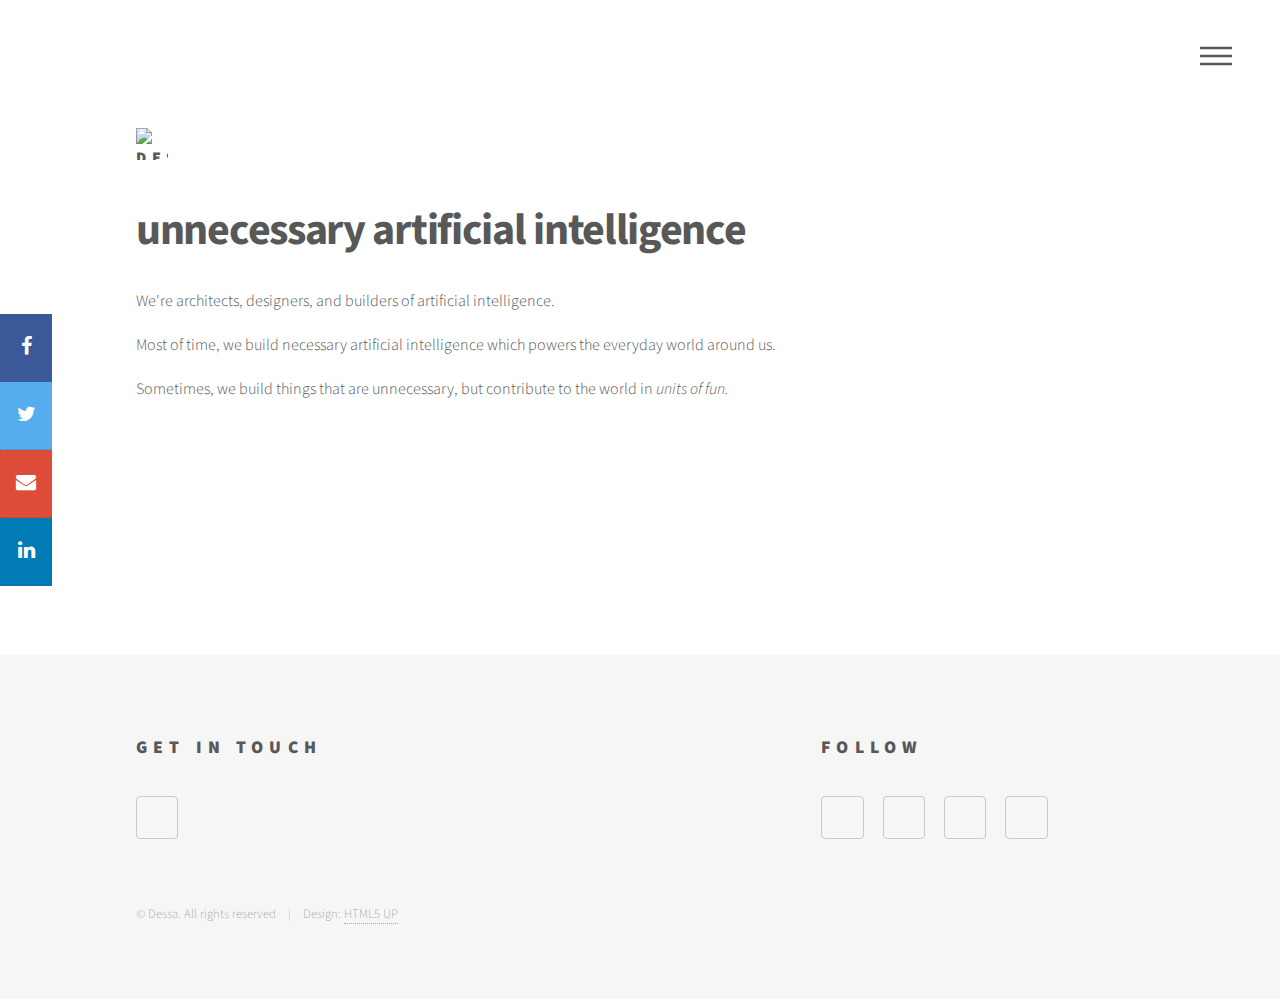
==== commit 00c8f0a6: "[HN] font" ====
--- a/index.html
+++ b/index.html
@@ -66,7 +66,7 @@
 					<div id="main">
 						<div class="inner">
 							<header>
-								<h1>unnecessary artificial intelligence</h1>
+								<h1 class="header-spacing">unnecessary artificial intelligence</h1>
 								<p>We're architects, designers, and builders of artificial intelligence.</p>
 								<!-- builders, designers, and victims (observers?) !-->
 								<!--<p>We're creators, makers, and builders of artificial intelligence. </p>-->
--- a/assets/css/main.css
+++ b/assets/css/main.css
@@ -3339,6 +3339,12 @@
 
 /* Social media bar */
 
+@media screen and (max-width: 500px) {
+	.icon-bar {
+		visibility: hidden;
+	}
+}
+
 /* Fixed/sticky icon bar (vertically aligned 50% from the top of the screen) */
 .icon-bar {
   position: fixed;
@@ -3386,4 +3392,6 @@
 .youtube {
   background: #bb0000;
   color: white;
-}+}
+
+.header-spacing { letter-spacing: -1.3px; }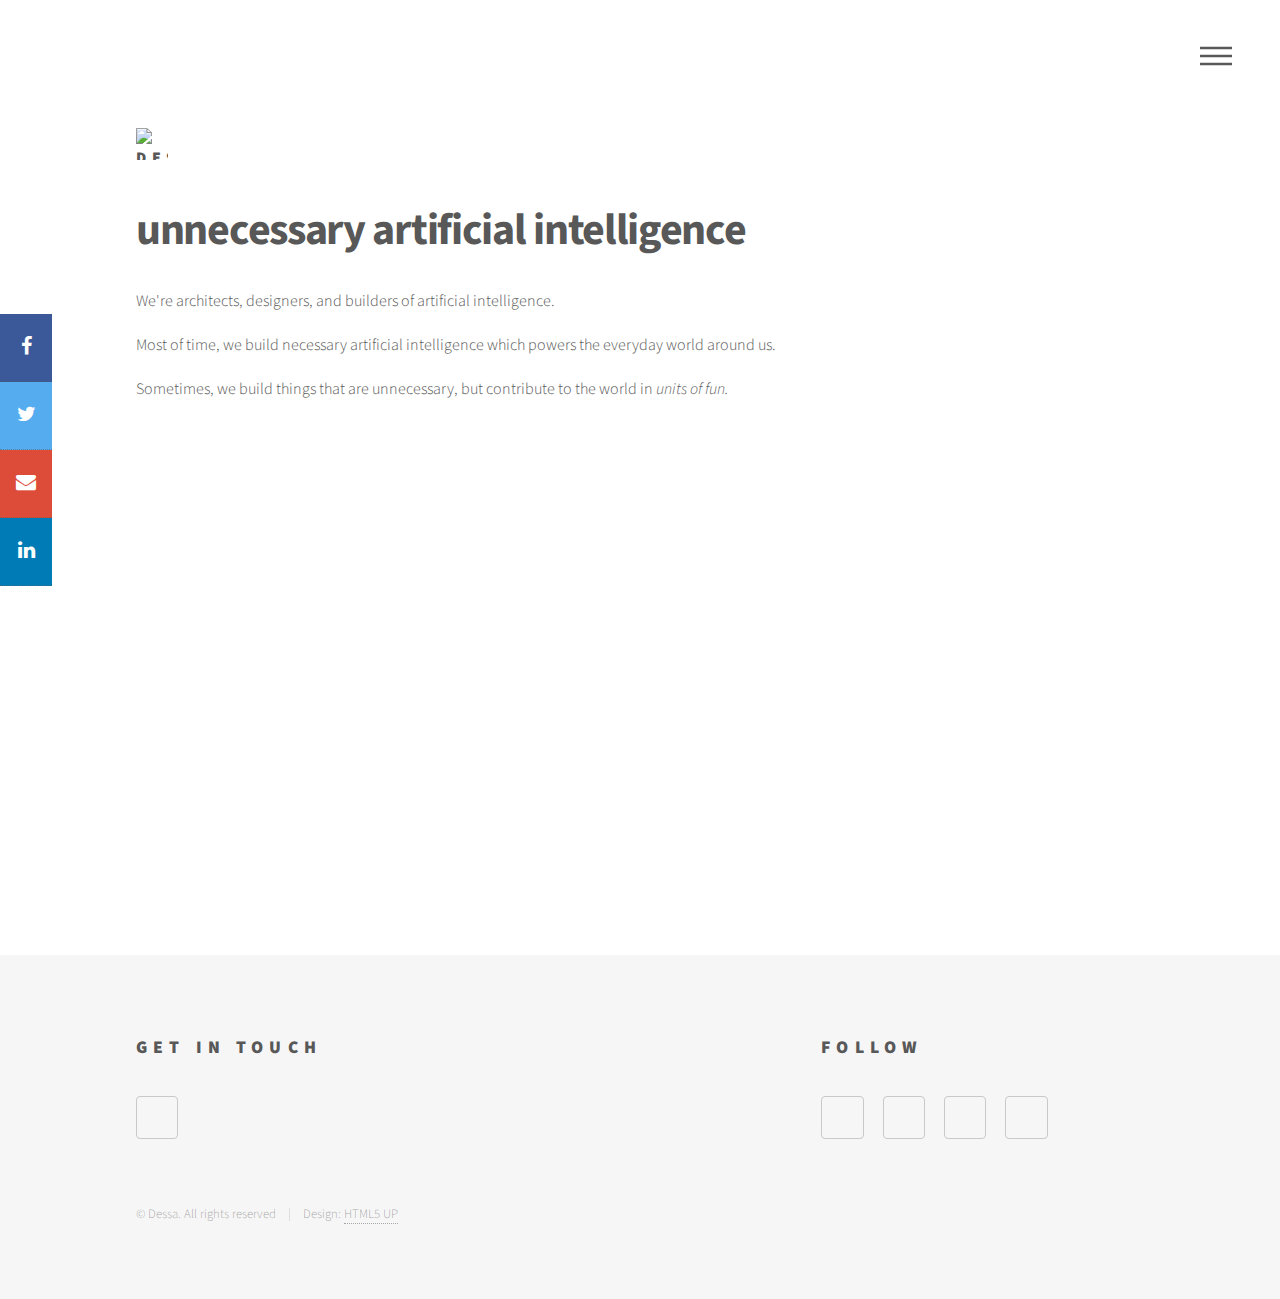
==== commit a82bc5a7: "Merge pull request #6 from mathemakitten/master" ====
--- a/index.html
+++ b/index.html
@@ -36,7 +36,7 @@
 						<div class="inner">
 
 							<!-- Logo -->
-								<a href="https://dessa.com/" target="_blank" class="logo">
+								<a href="https://atlas.dessa.com/?u=unai" target="_blank" class="logo">
 									<span class="symbol"><img src="images/dessa.logo.icon_screen.svg" alt="Dessa"/></span>
 								</a>
 									<!--</span><span class="title">Dessa</span>-->
@@ -145,12 +145,12 @@
 								</article>
 								<article class="style6">
 									<span class="image">
-										<img src="images/pic06.jpg" alt="" />
-									</span>
-									<a href="" target="_blank">
-										<h2>Super top secret music project</h2>
-										<div class="content">
-											<p>We scraped data about 93,139 songs from Spotify and did something fun with them.</p>
+										<img src="images/06-wolfram-beta.png" alt="Wolfram Beta" />
+									</span>
+									<a href="http://www.wolframbeta.art/" target="_blank">
+										<h2>Wolfram Beta</h2>
+										<div class="content">
+											<p>It's like Wolfram Alpha, but worse. Powered by a neural network.</p>
 										</div>
 									</a>
 								</article>
@@ -300,4 +300,4 @@
 			<script data-cfasync="false" type="text/javascript" src="assets/js/form-submission-handler.js"></script>
 
 	</body>
-</html>+</html>
